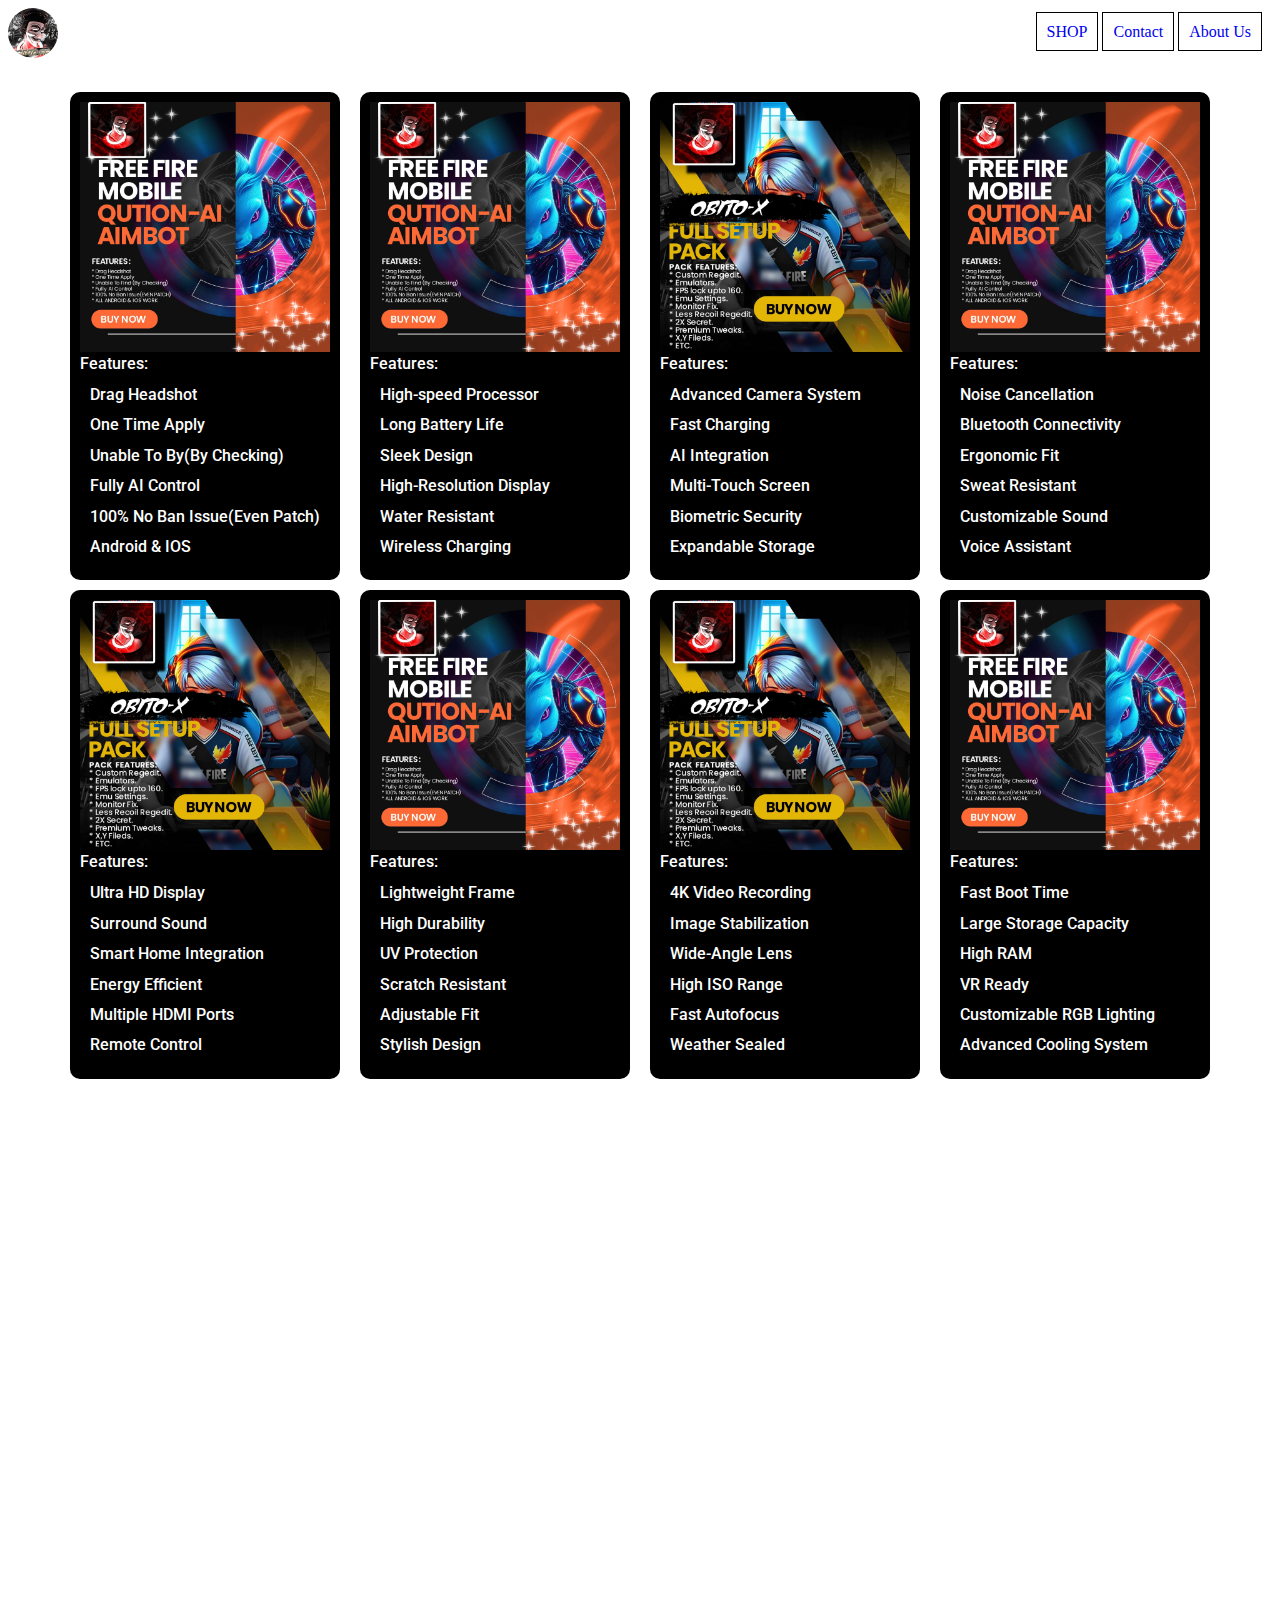
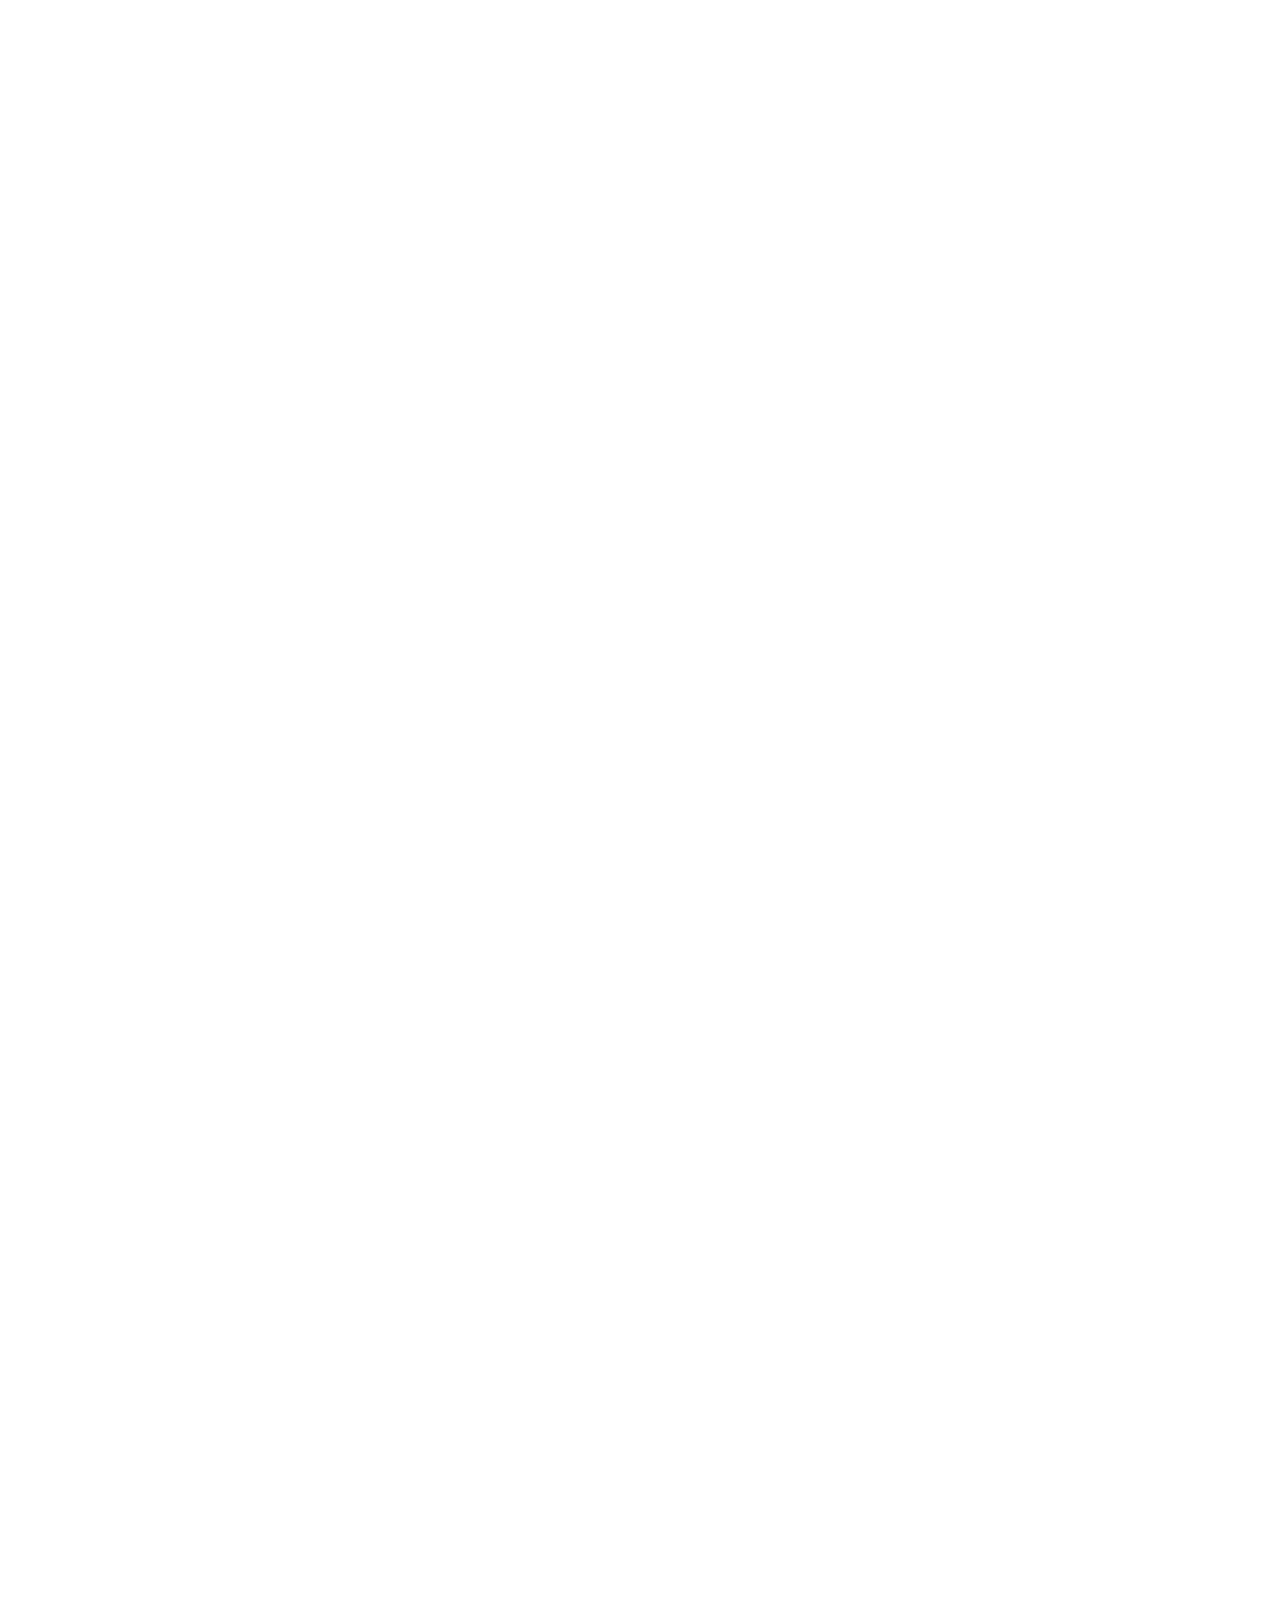
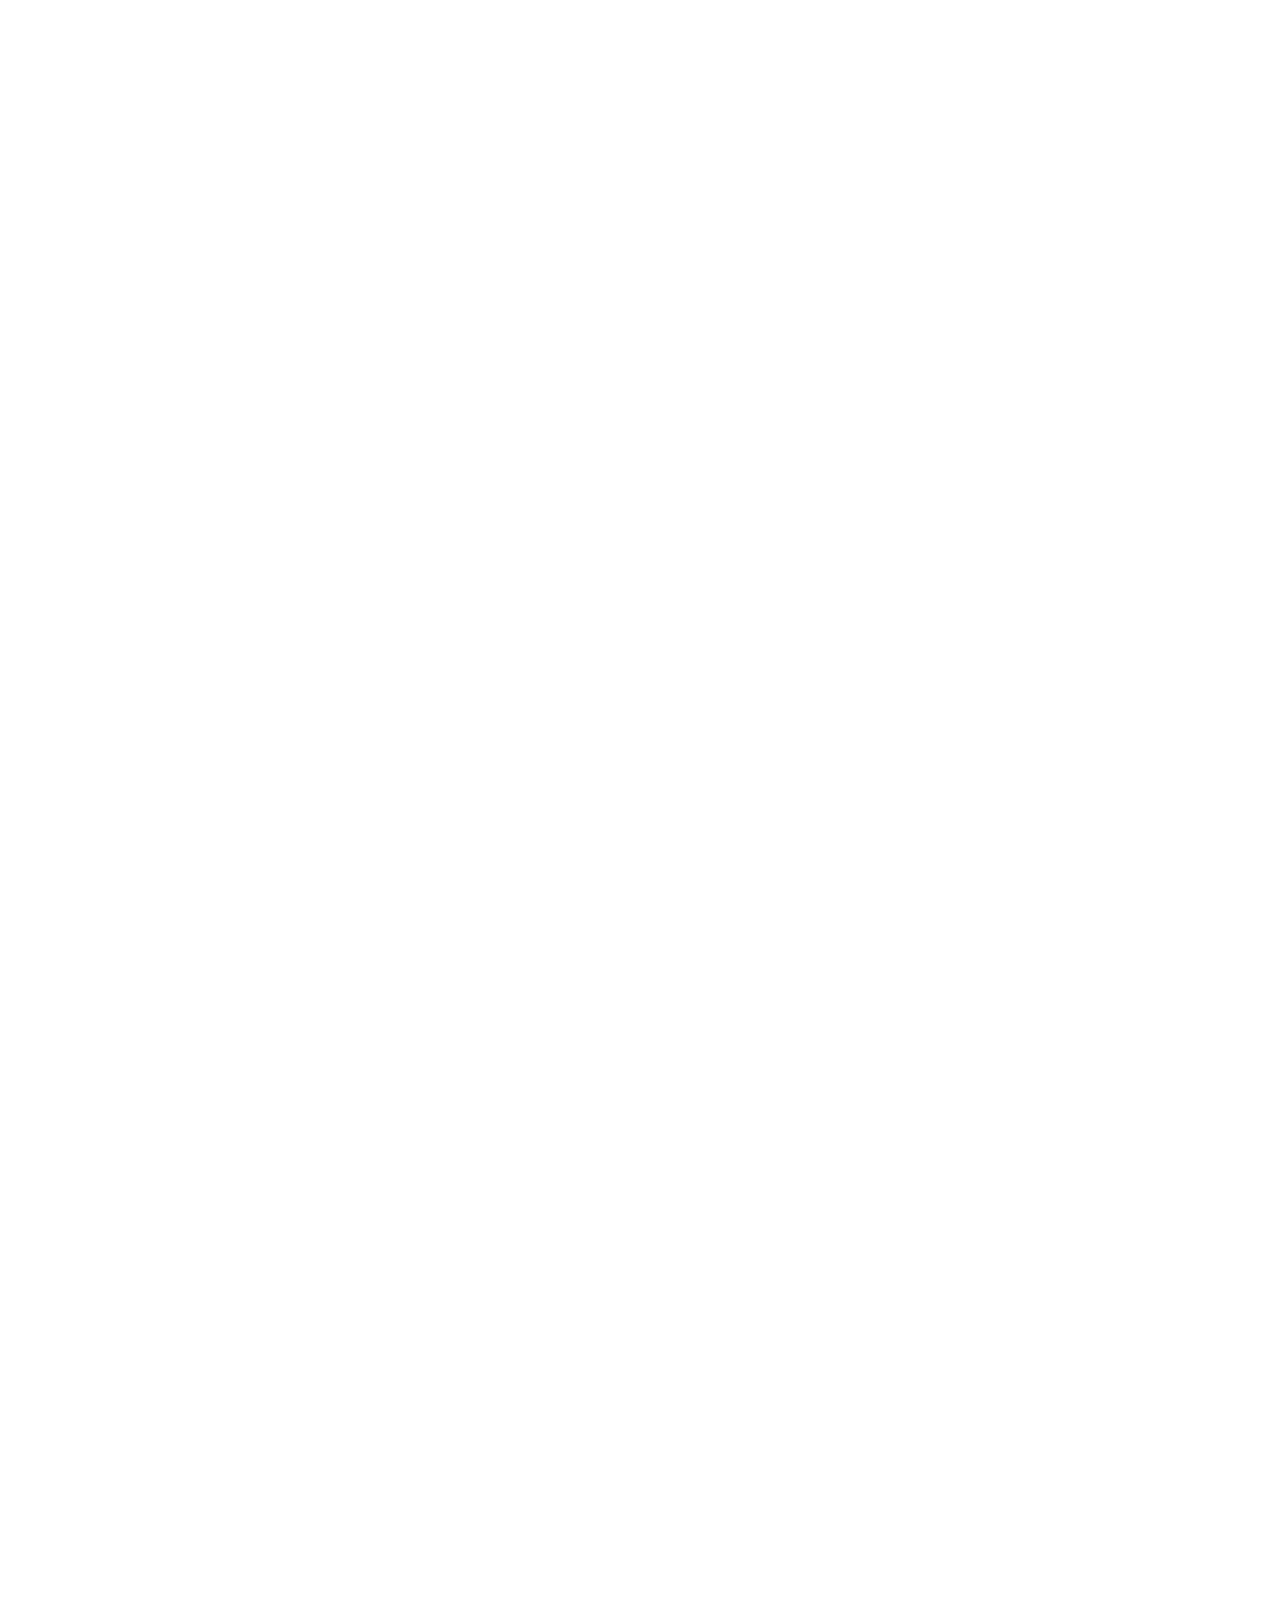
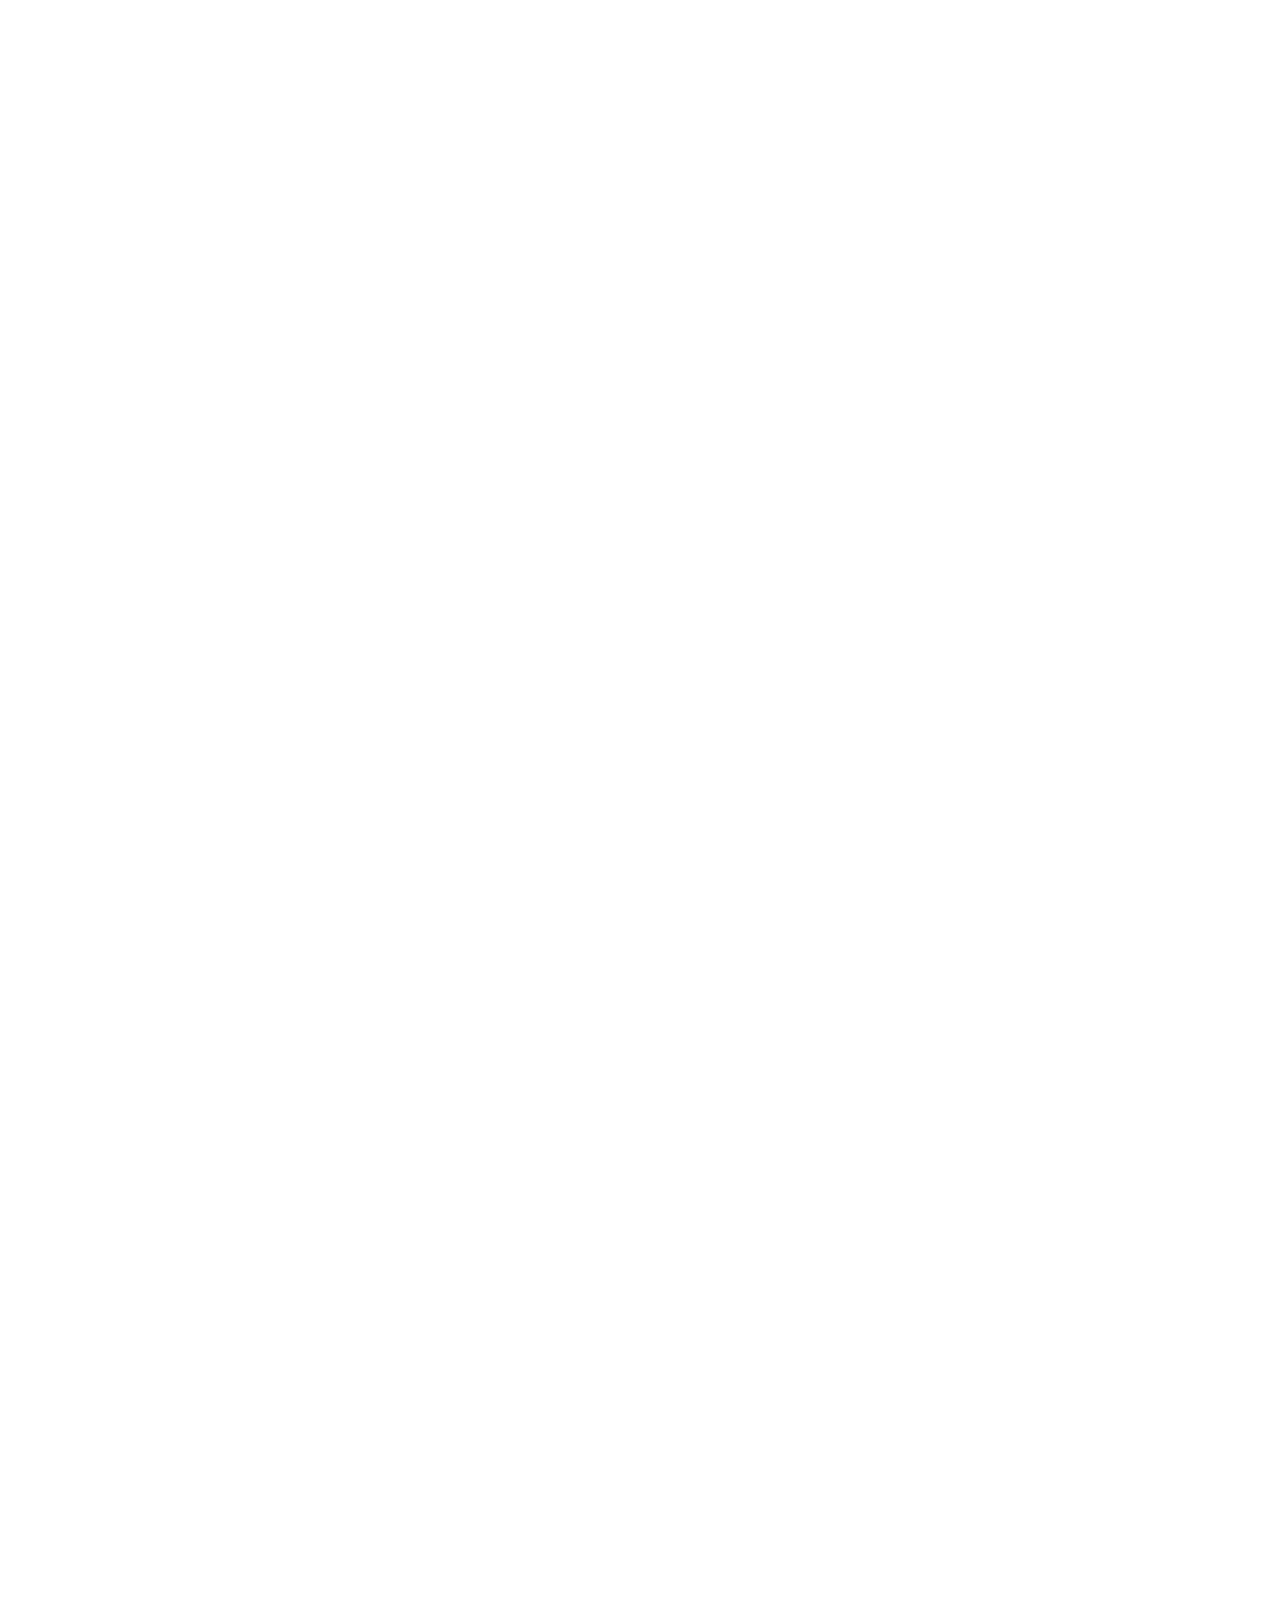
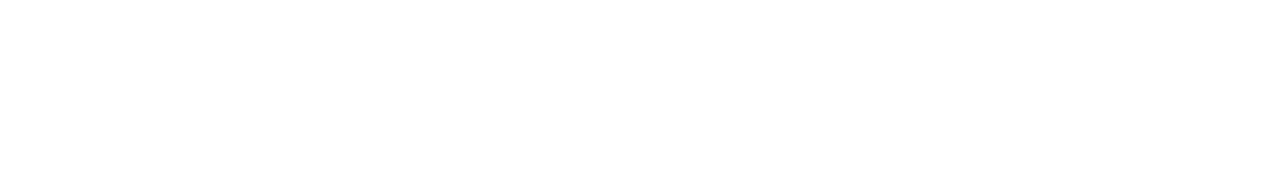
==== index.html @ 32aa5dac "Add files via upload" ====
<!DOCTYPE html>
<html>
<head>
	<meta charset="utf-8">
	<meta name="viewport" content="width=device-width, initial-scale=1.0">
	<title></title>
	<link rel="stylesheet" type="text/css" href="style.css">
	<script defer type="text/javascript" src="java.js"></script>
</head>
<body>

<div id="container">
		<div class="img">
		 <img src="image/OBITO FF 2.jpeg" />
		 <div class="menu">
		 	<a href="#">SHOP</a>
		 	<a href="#">Contact</a>
		 	<a href="#">About Us</a> 
		 </div>
		 </div>

</div>

<div class="container">
<div class="pro_container"> 



<div class="product hidden">
	<div class="image">
		<img src="image/p1.jpeg">
	</div>
		<li class="features">Features:
			<p>Drag Headshot</p>
			<p>One Time Apply</p>
			<p>Unable To By(By Checking)</p>
			<p>Fully AI Control</p>
			<p>100% No Ban Issue(Even Patch)</p>
			<p>Android & IOS</p>
		</li>
</div>



</div>

</div>
</body>
</html>
---- style.css ----
@import url('https://fonts.googleapis.com/css2?family=Oswald:wght@200..700&family=Roboto:ital,wght@0,100;0,300;0,400;0,500;0,700;0,900;1,100;1,300;1,400;1,500;1,700;1,900&display=swap');

.img img{
  width: 50px;
  height: 50px;
  object-fit: cover;
  border-radius:100% 
}

.menu a{
	text-decoration: none;
	border:1px solid black;
	padding: 10px
}
.menu{
	position: relative;
  
  float: right;
  top: 15px;
  right: 10px
}
.pro_container{
	
	display: flex;
	flex-wrap:wrap;
	justify-content: center;
	padding: 10px;
	column-gap: 20px 
}


.image img{
	width:250px;
	height: 250px;
	object-fit: cover;
} 
.hidden{
	opacity: 0;
	transition: 1s;
}
.show{
	opacity: 1;
}
.container{

list-style: none;
		padding: 10px;
}

.product{
	background-color: black;
	padding: 10px;
	border-radius:10px;
	margin-top: 10px;
}
.features{
	color: #fff;
  font-family: "Roboto", sans-serif;
  font-weight: 500;
  font-style: normal;
  line-height: 1;
}
.features p{
	margin-left: 10px;
  line-height: .9;

}
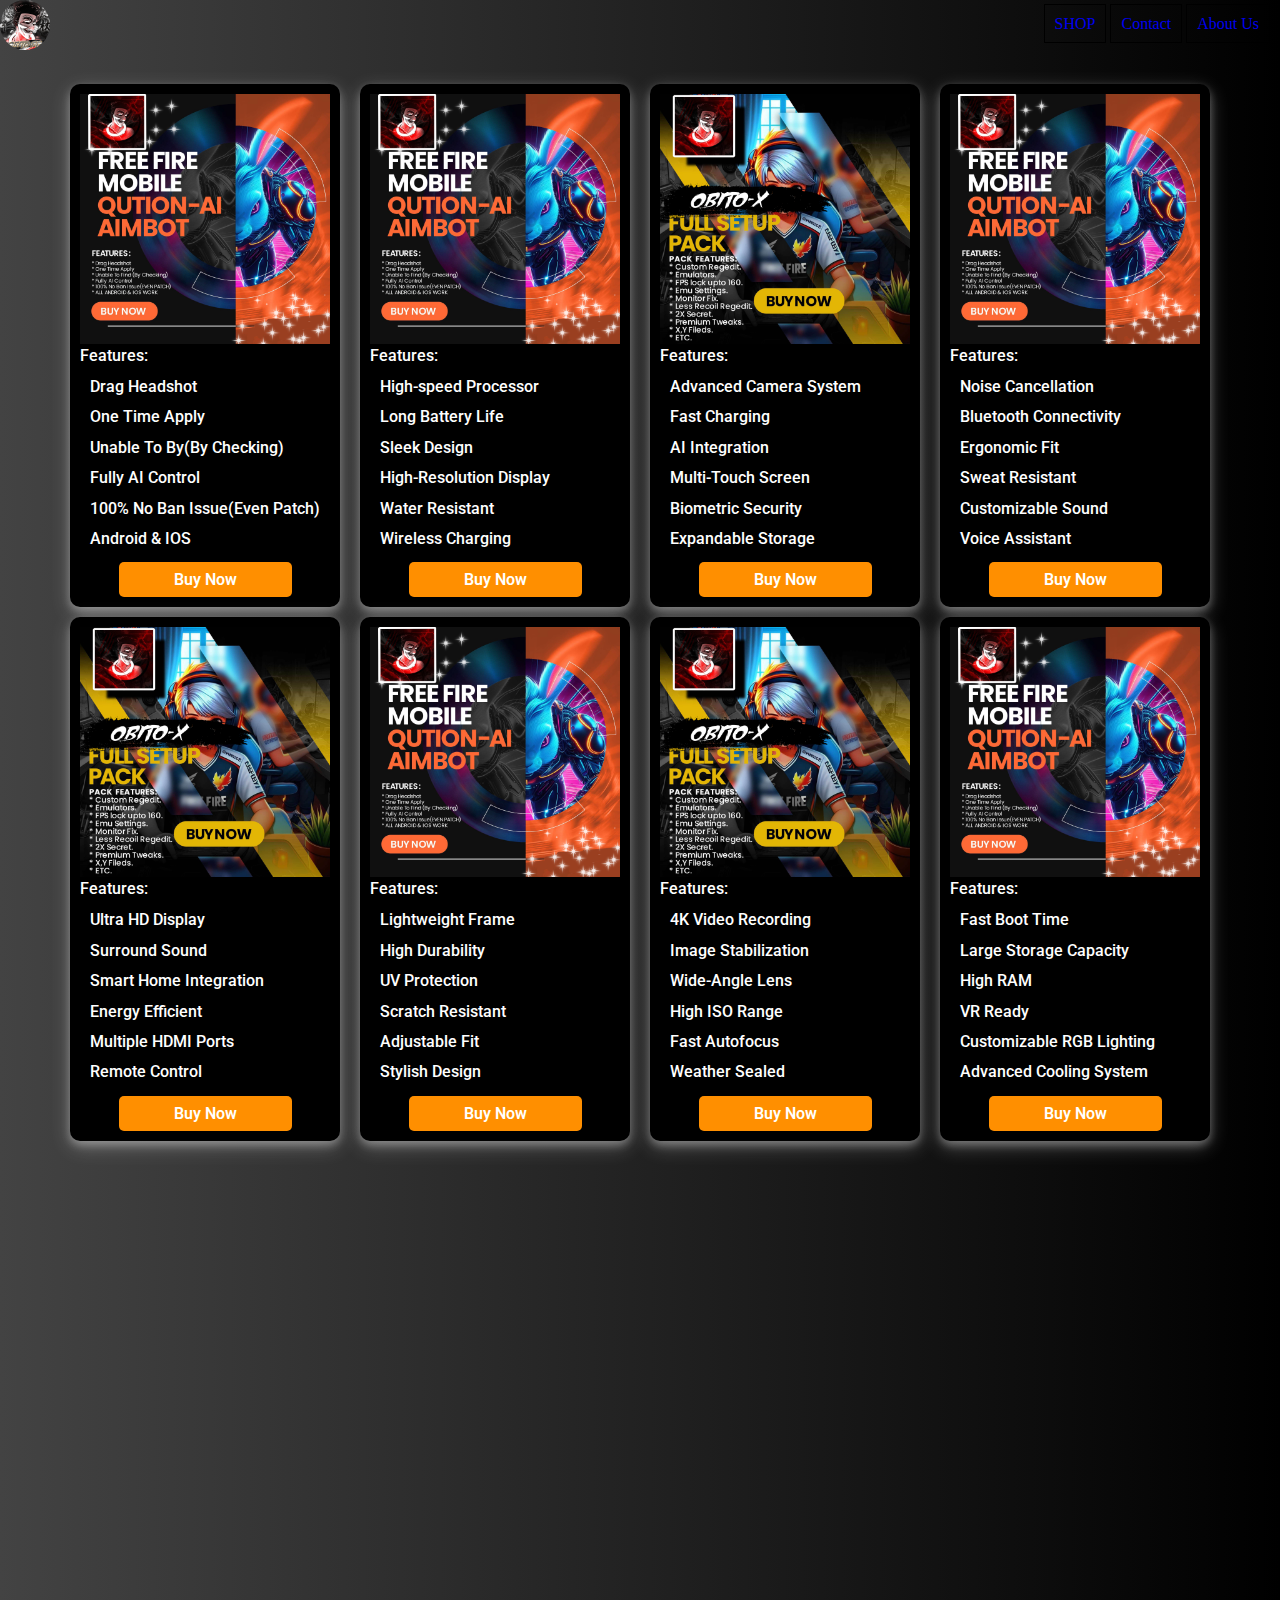
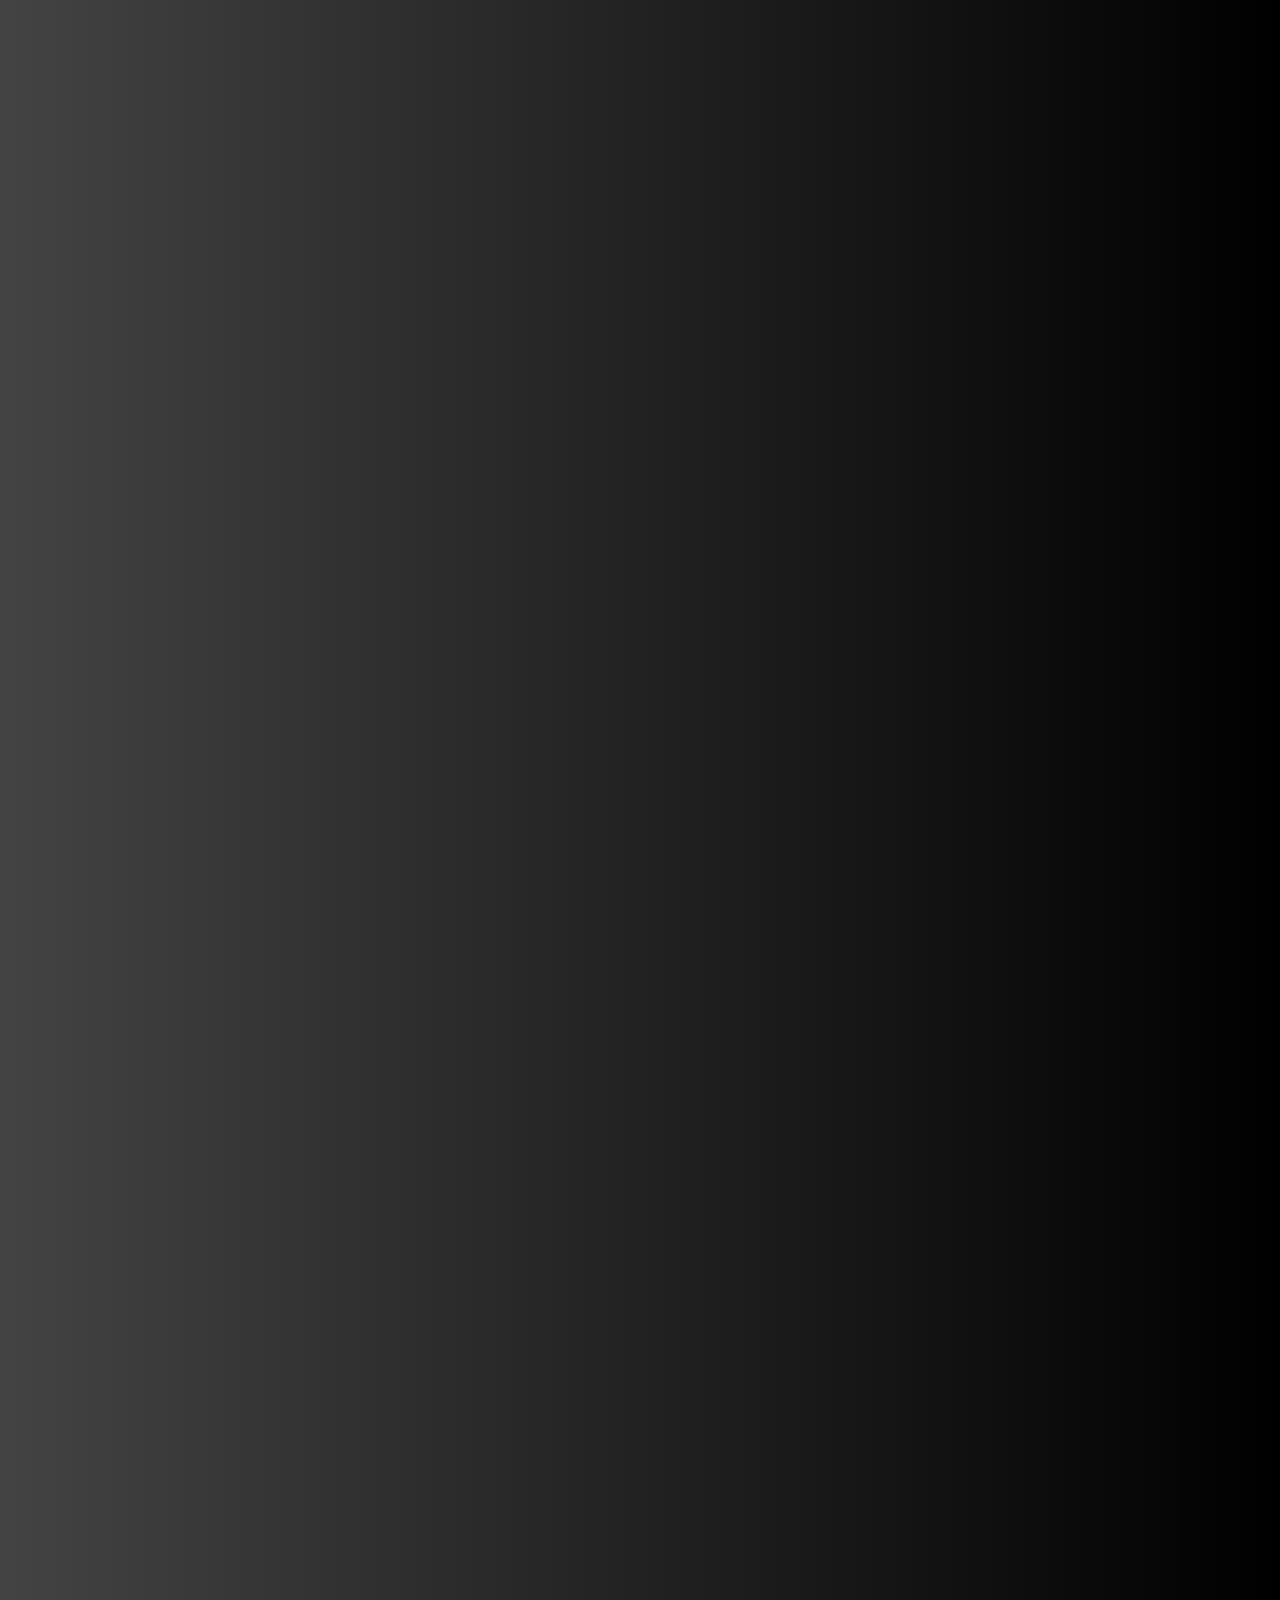
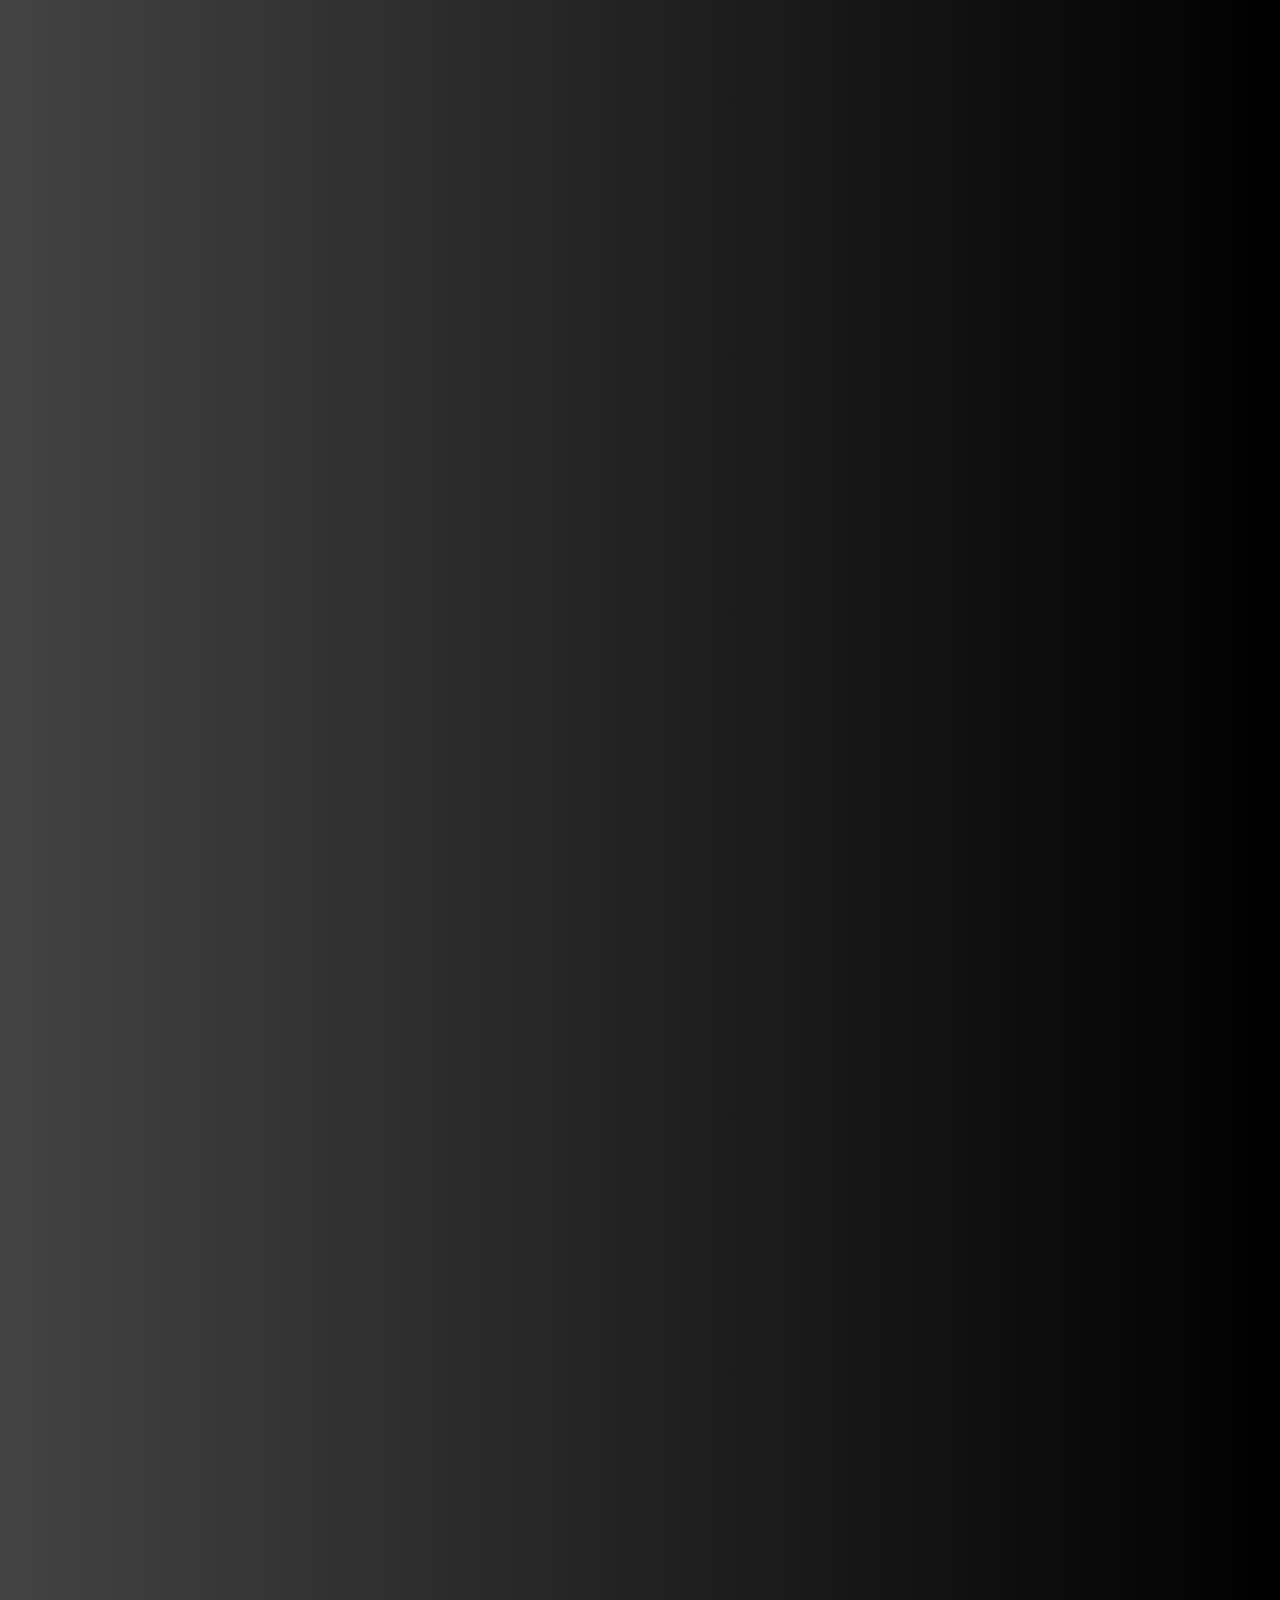
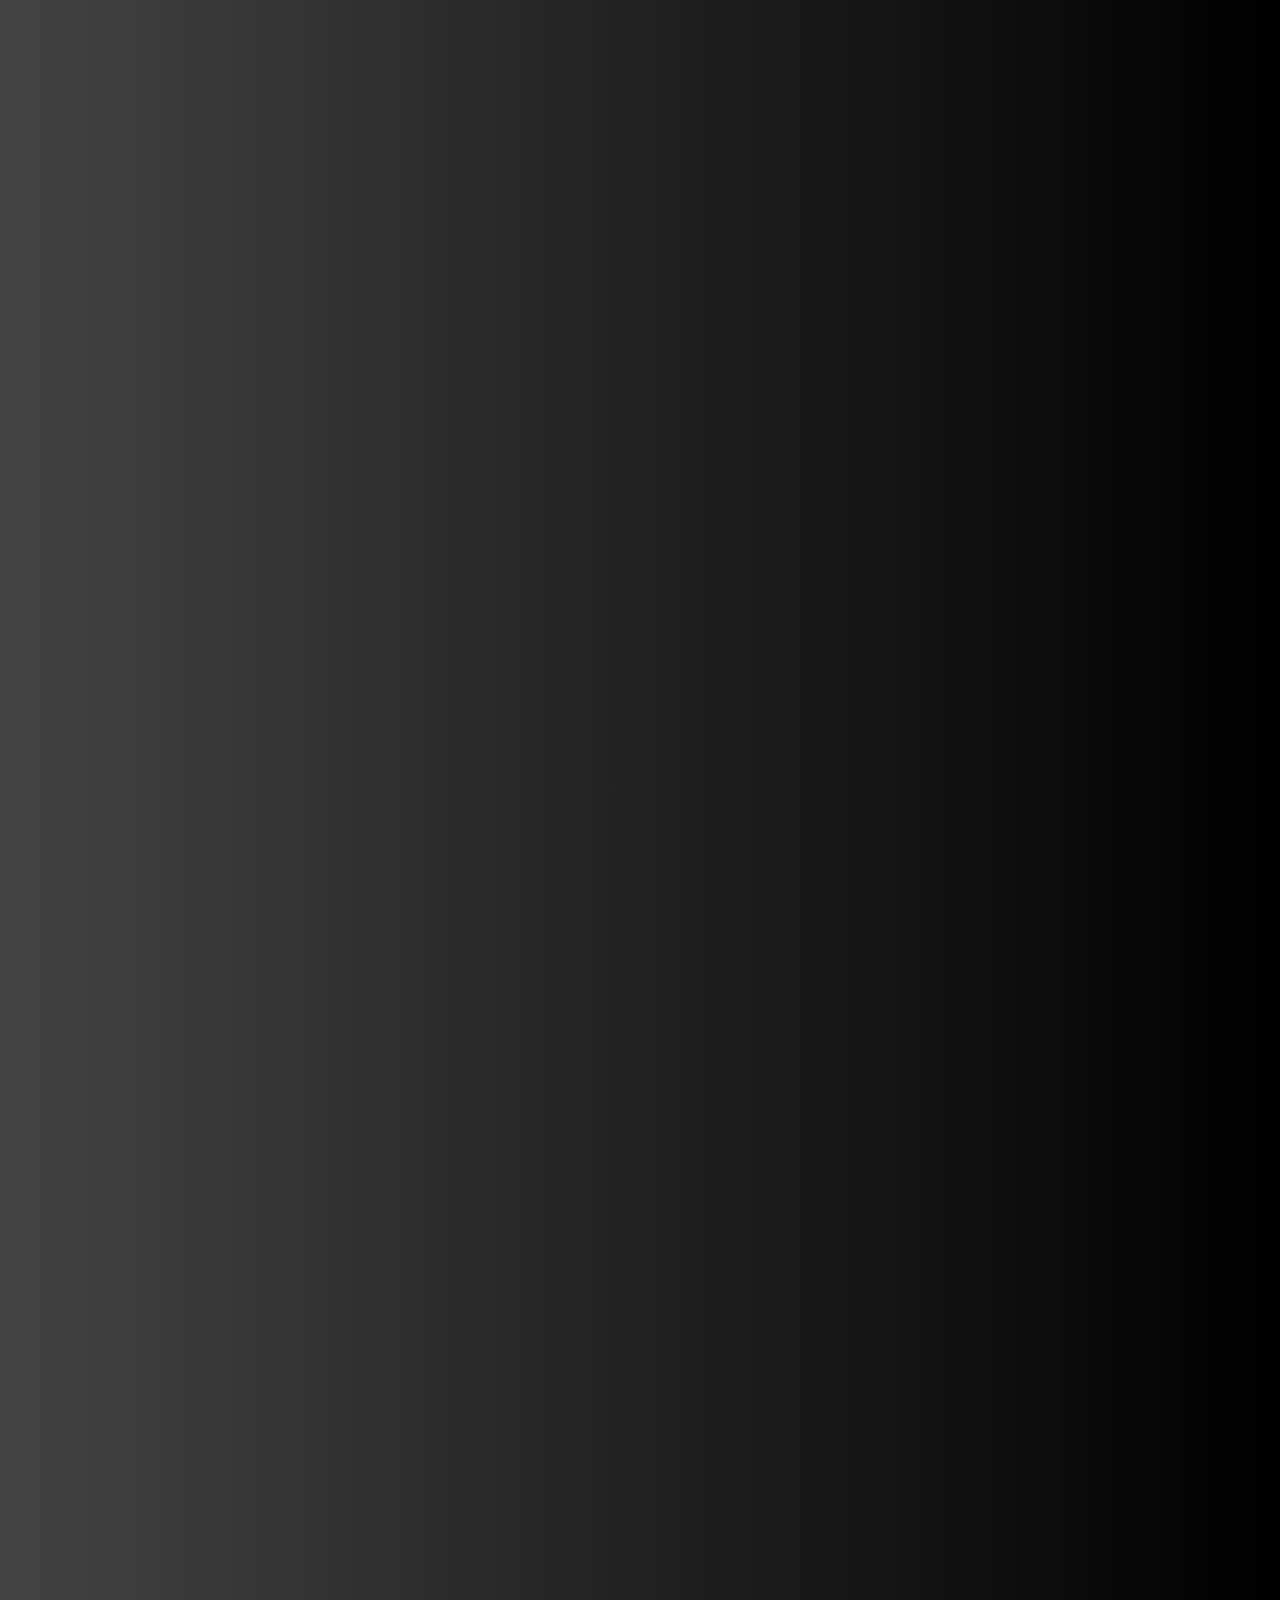
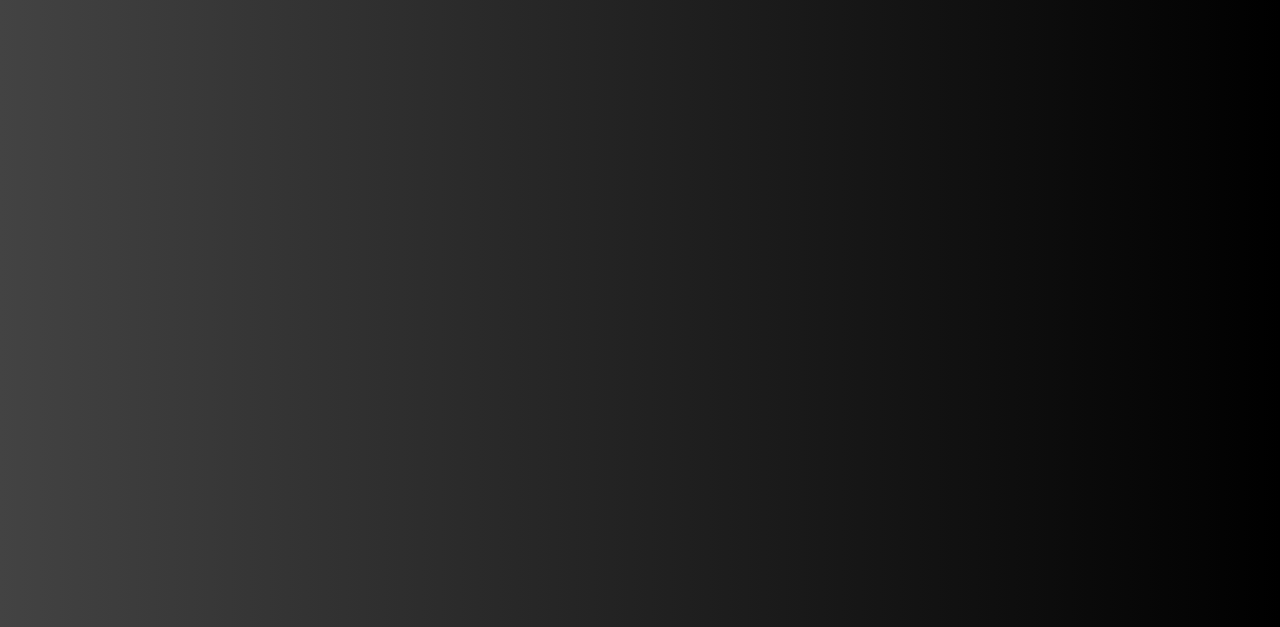
==== commit 38175b3e: "Add files via upload" ====
--- a/index.html
+++ b/index.html
@@ -8,7 +8,7 @@
 	<script defer type="text/javascript" src="java.js"></script>
 </head>
 <body>
-
+<div class="body"></div>
 <div id="container">
 		<div class="img">
 		 <img src="image/OBITO FF 2.jpeg" />
@@ -38,6 +38,9 @@
 			<p>100% No Ban Issue(Even Patch)</p>
 			<p>Android & IOS</p>
 		</li>
+		<div class="btn_cont">
+		<a class="btn" href="#">Buy Now</a>
+</div>
 </div>
 
 
--- a/style.css
+++ b/style.css
@@ -1,4 +1,9 @@
 @import url('https://fonts.googleapis.com/css2?family=Oswald:wght@200..700&family=Roboto:ital,wght@0,100;0,300;0,400;0,500;0,700;0,900;1,100;1,300;1,400;1,500;1,700;1,900&display=swap');
+
+body{
+	margin: 0px;
+background-image: linear-gradient(to right, #434343 0%, black 100%);
+}
 
 .img img{
   width: 50px;
@@ -20,7 +25,9 @@
   right: 10px
 }
 .pro_container{
-	
+
+
+	height: 50%;
 	display: flex;
 	flex-wrap:wrap;
 	justify-content: center;
@@ -48,6 +55,8 @@
 }
 
 .product{
+box-shadow: 0 4px 8px 0 rgba(255, 255, 255, 0.3), 0 6px 20px 0 rgba(255, 255, 255, 0.25);
+
 	background-color: black;
 	padding: 10px;
 	border-radius:10px;
@@ -65,3 +74,23 @@
   line-height: .9;
 
 }
+.btn_cont{
+	text-align: center;
+
+padding:8px
+}
+.btn{
+	text-decoration: none;
+	  font-family: "Roboto", sans-serif;
+  font-weight: 500;
+  font-style: normal;
+	border:none;
+	color: #fff;
+	font-weight: 600;
+background-color: #ff8f00;
+font-style: 25px;
+padding: 8px 55px;
+border-radius: 5px;
+
+	margin: auto;
+}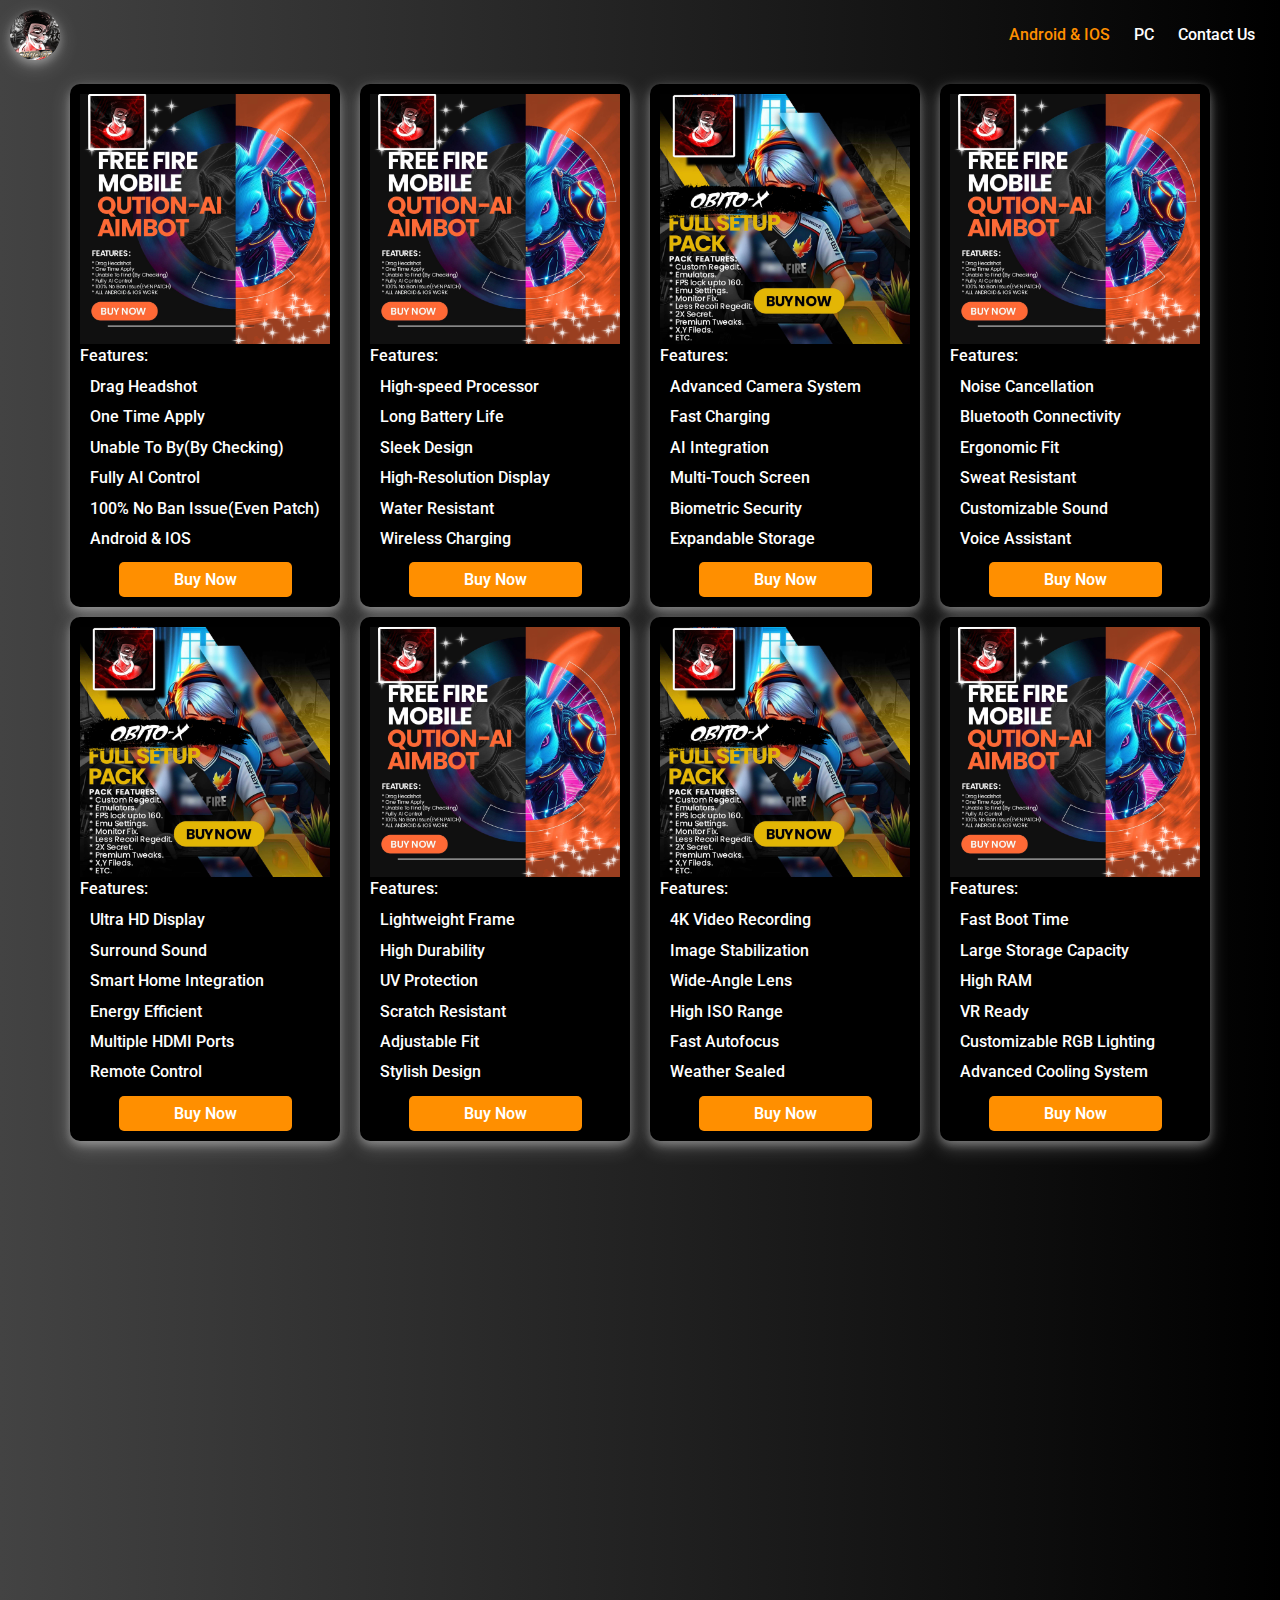
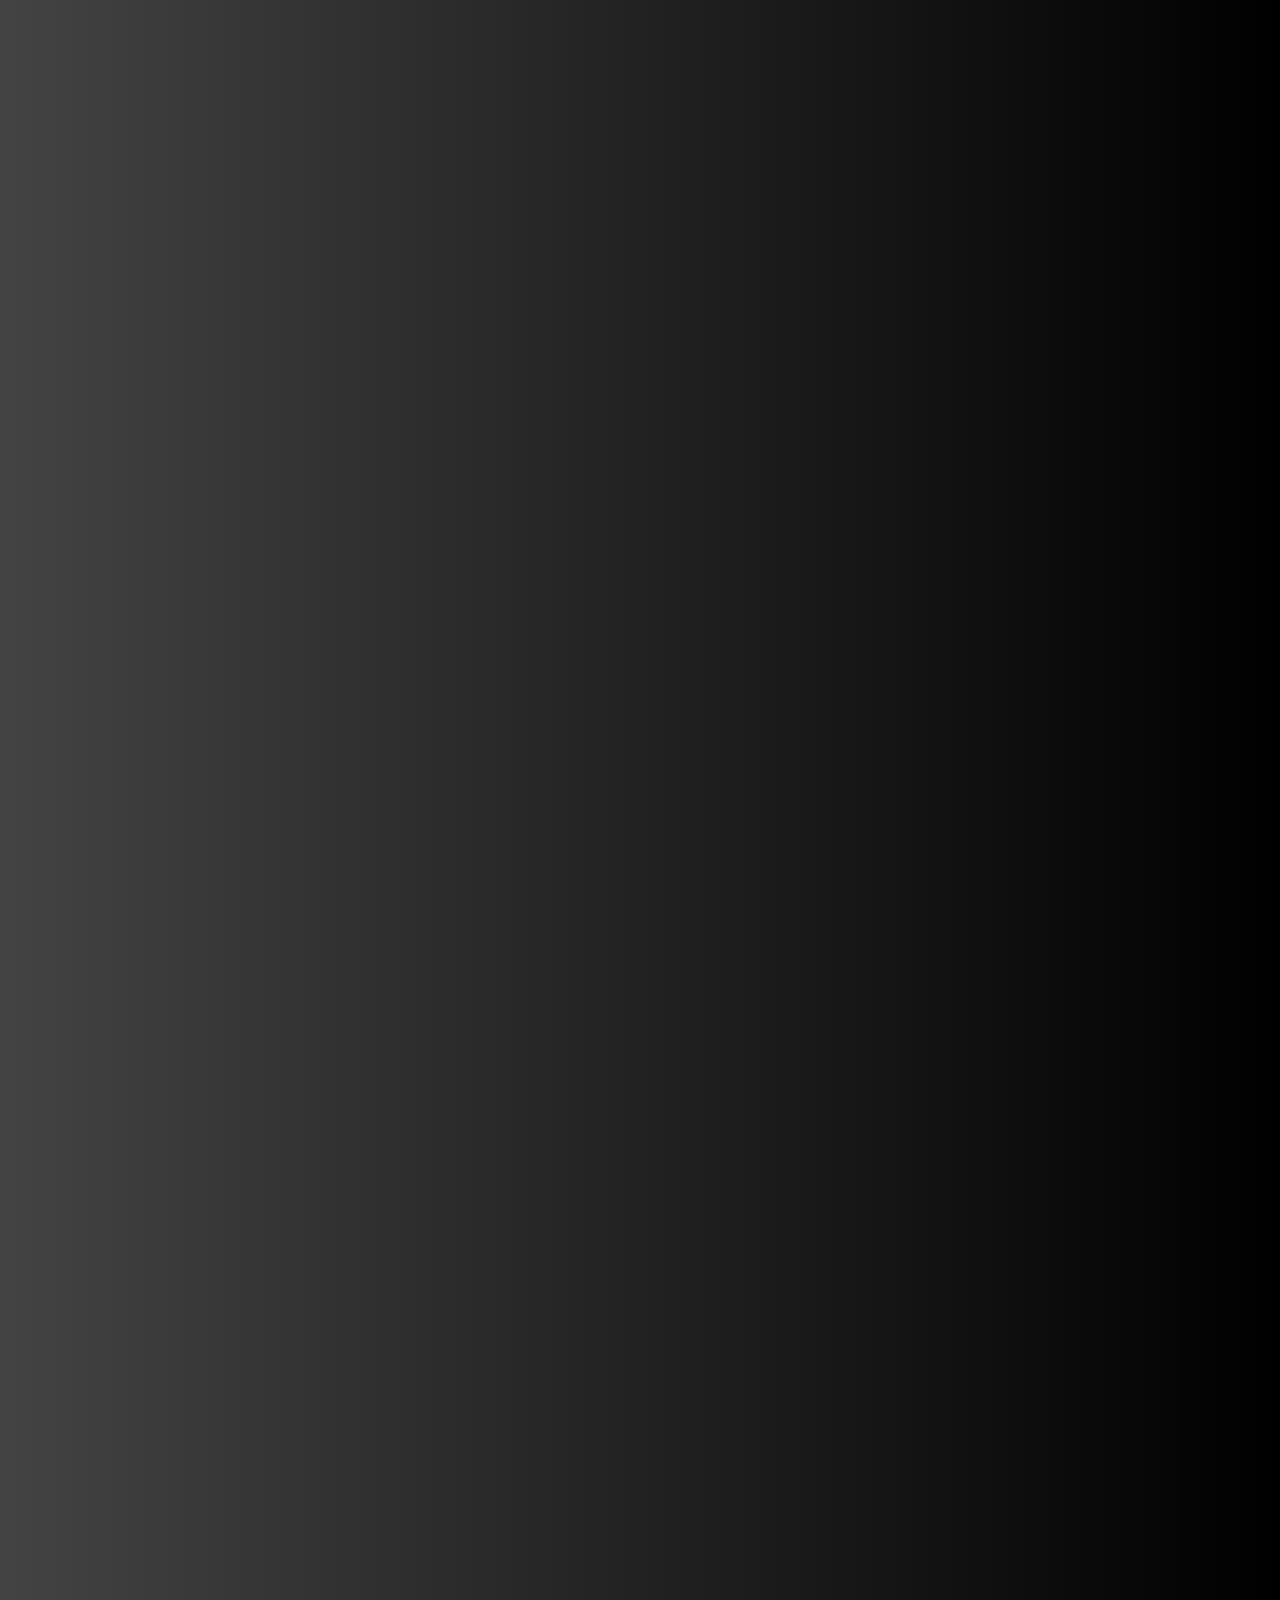
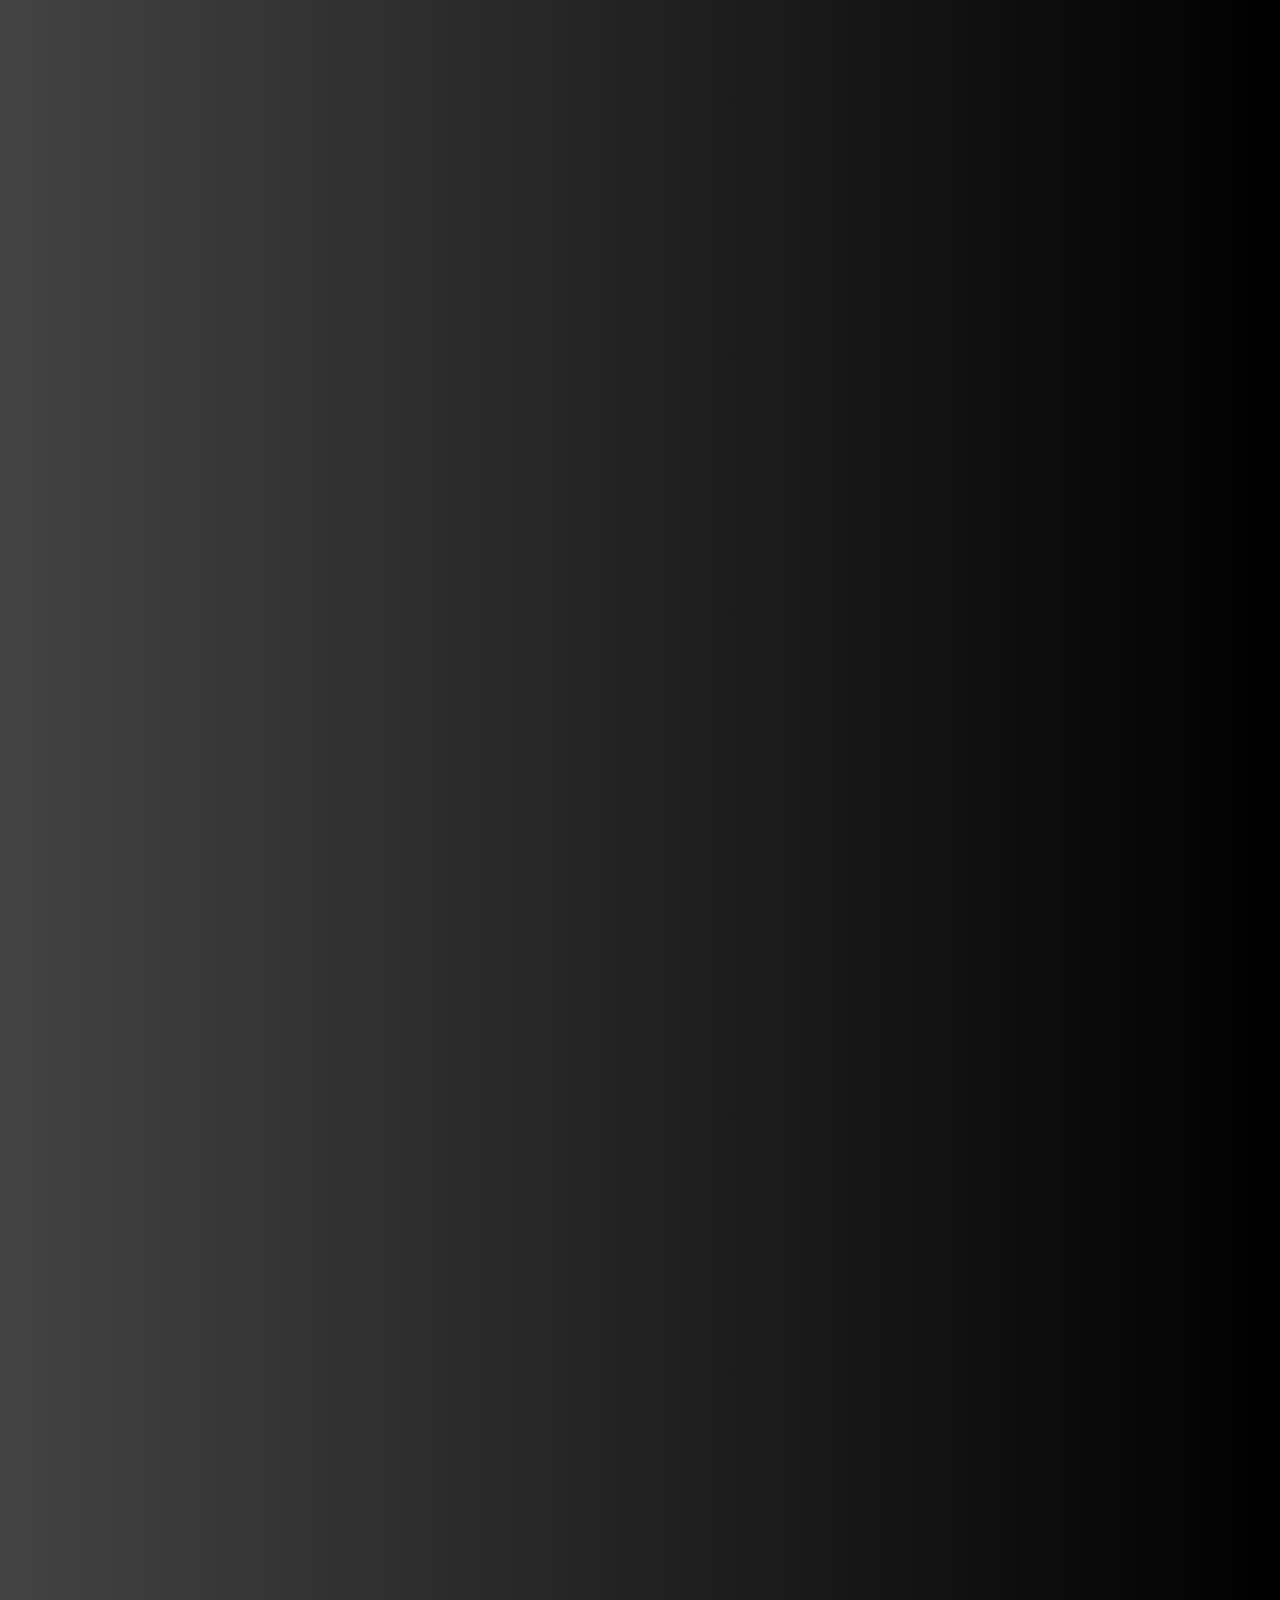
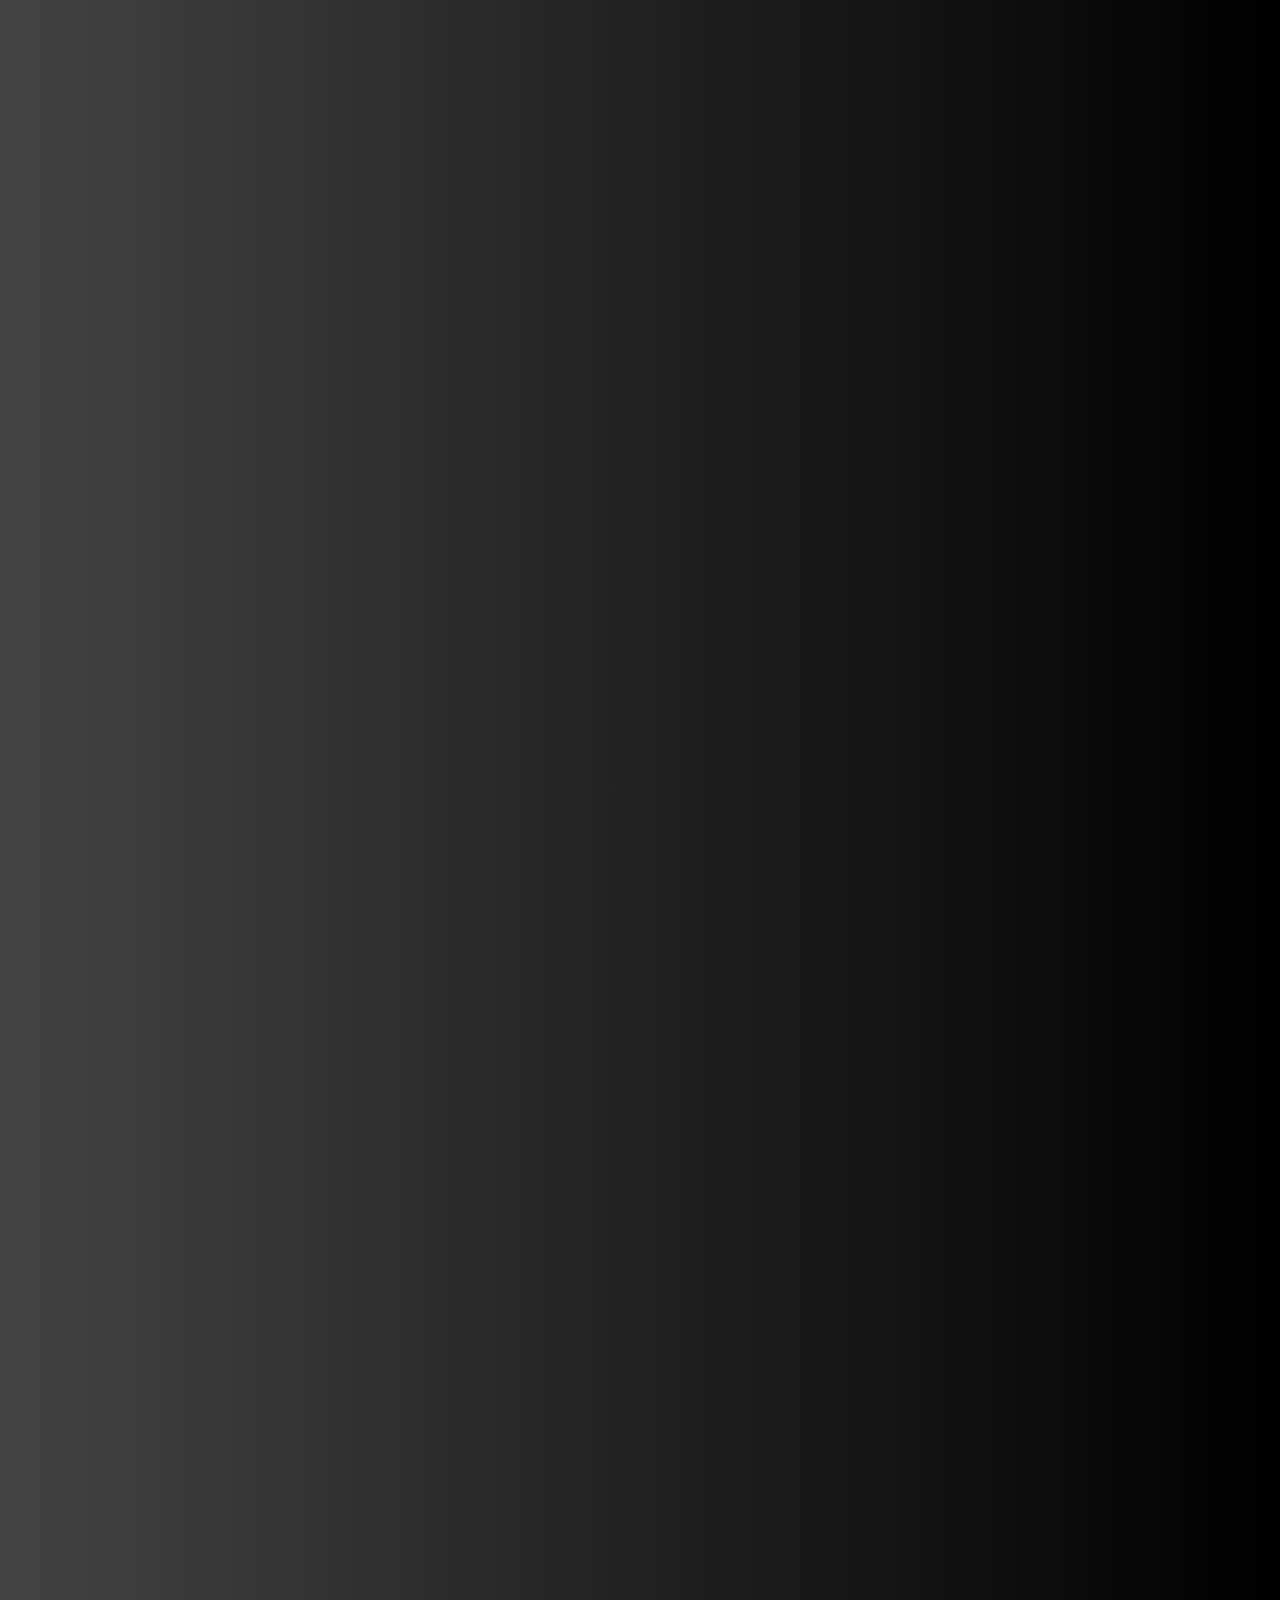
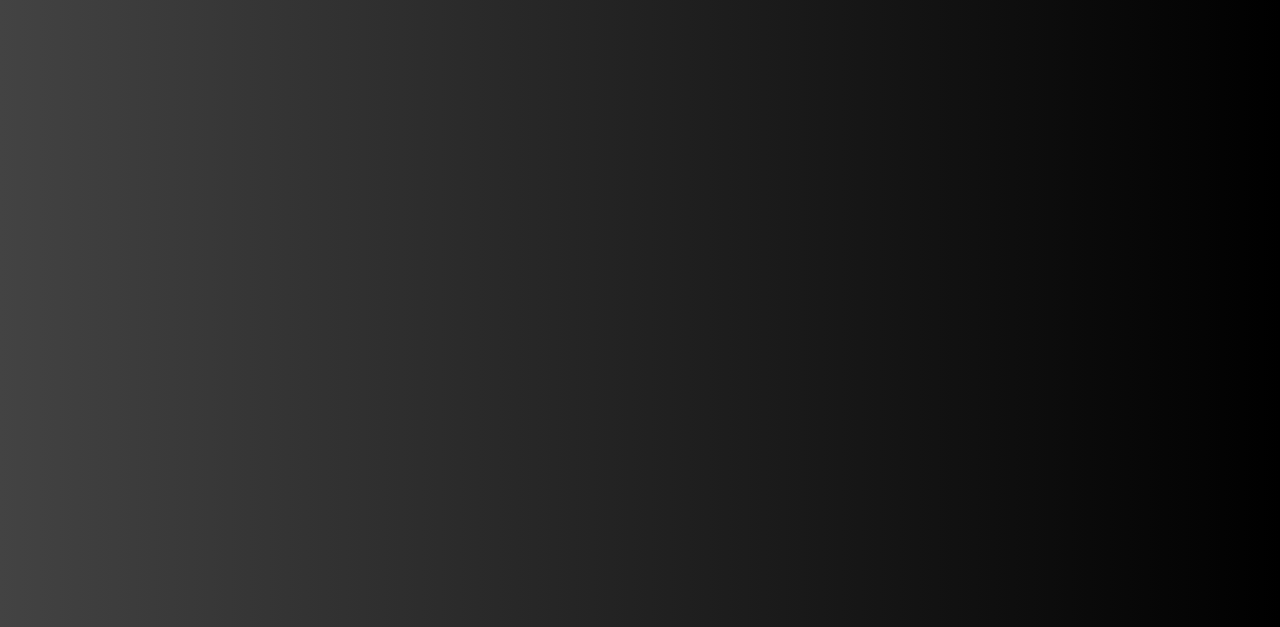
==== commit cb9a322a: "Update index.html" ====
--- a/index.html
+++ b/index.html
@@ -13,9 +13,10 @@
 		<div class="img">
 		 <img src="image/OBITO FF 2.jpeg" />
 		 <div class="menu">
-		 	<a href="#">SHOP</a>
-		 	<a href="#">Contact</a>
-		 	<a href="#">About Us</a> 
+		 	<a class="active" href="#">Android & IOS</a>
+		 	<a href="pc/index.html">PC</a>
+		 	<a href="#">Contact Us</a>
+		 	
 		 </div>
 		 </div>
 
@@ -39,7 +40,7 @@
 			<p>Android & IOS</p>
 		</li>
 		<div class="btn_cont">
-		<a class="btn" href="#">Buy Now</a>
+		<a class="btn" href="whatsapp://send?text=Check%20out%20this%20image!&media=%20https%3A%2F%2Fvignesh1521.github.io%2Fproduct%2Fimage%2Fp1.jpeg">Buy Now</a>
 </div>
 </div>
 
@@ -49,4 +50,4 @@
 
 </div>
 </body>
-</html>+</html>
--- a/style.css
+++ b/style.css
@@ -6,23 +6,32 @@
 }
 
 .img img{
+	position: relative;
+	top: 10px;
+	left: 10px;
   width: 50px;
   height: 50px;
   object-fit: cover;
-  border-radius:100% 
-}
+  border-radius:100%;
+box-shadow: 0 4px 8px 0 rgba(255, 255, 255, 0.3), 0 6px 20px 0 rgba(255, 255, 255, 0.25);
 
-.menu a{
-	text-decoration: none;
-	border:1px solid black;
-	padding: 10px
 }
 .menu{
 	position: relative;
-  
   float: right;
-  top: 15px;
-  right: 10px
+  top: 25px;
+  right: 15px
+}
+.menu a{
+	color: #fff;
+  font-family: "Roboto", sans-serif;
+  font-weight: 500;
+  font-style: normal;
+	text-decoration: none;
+	padding: 10px
+}
+.menu .active{
+	color: #ff8f00;
 }
 .pro_container{
 
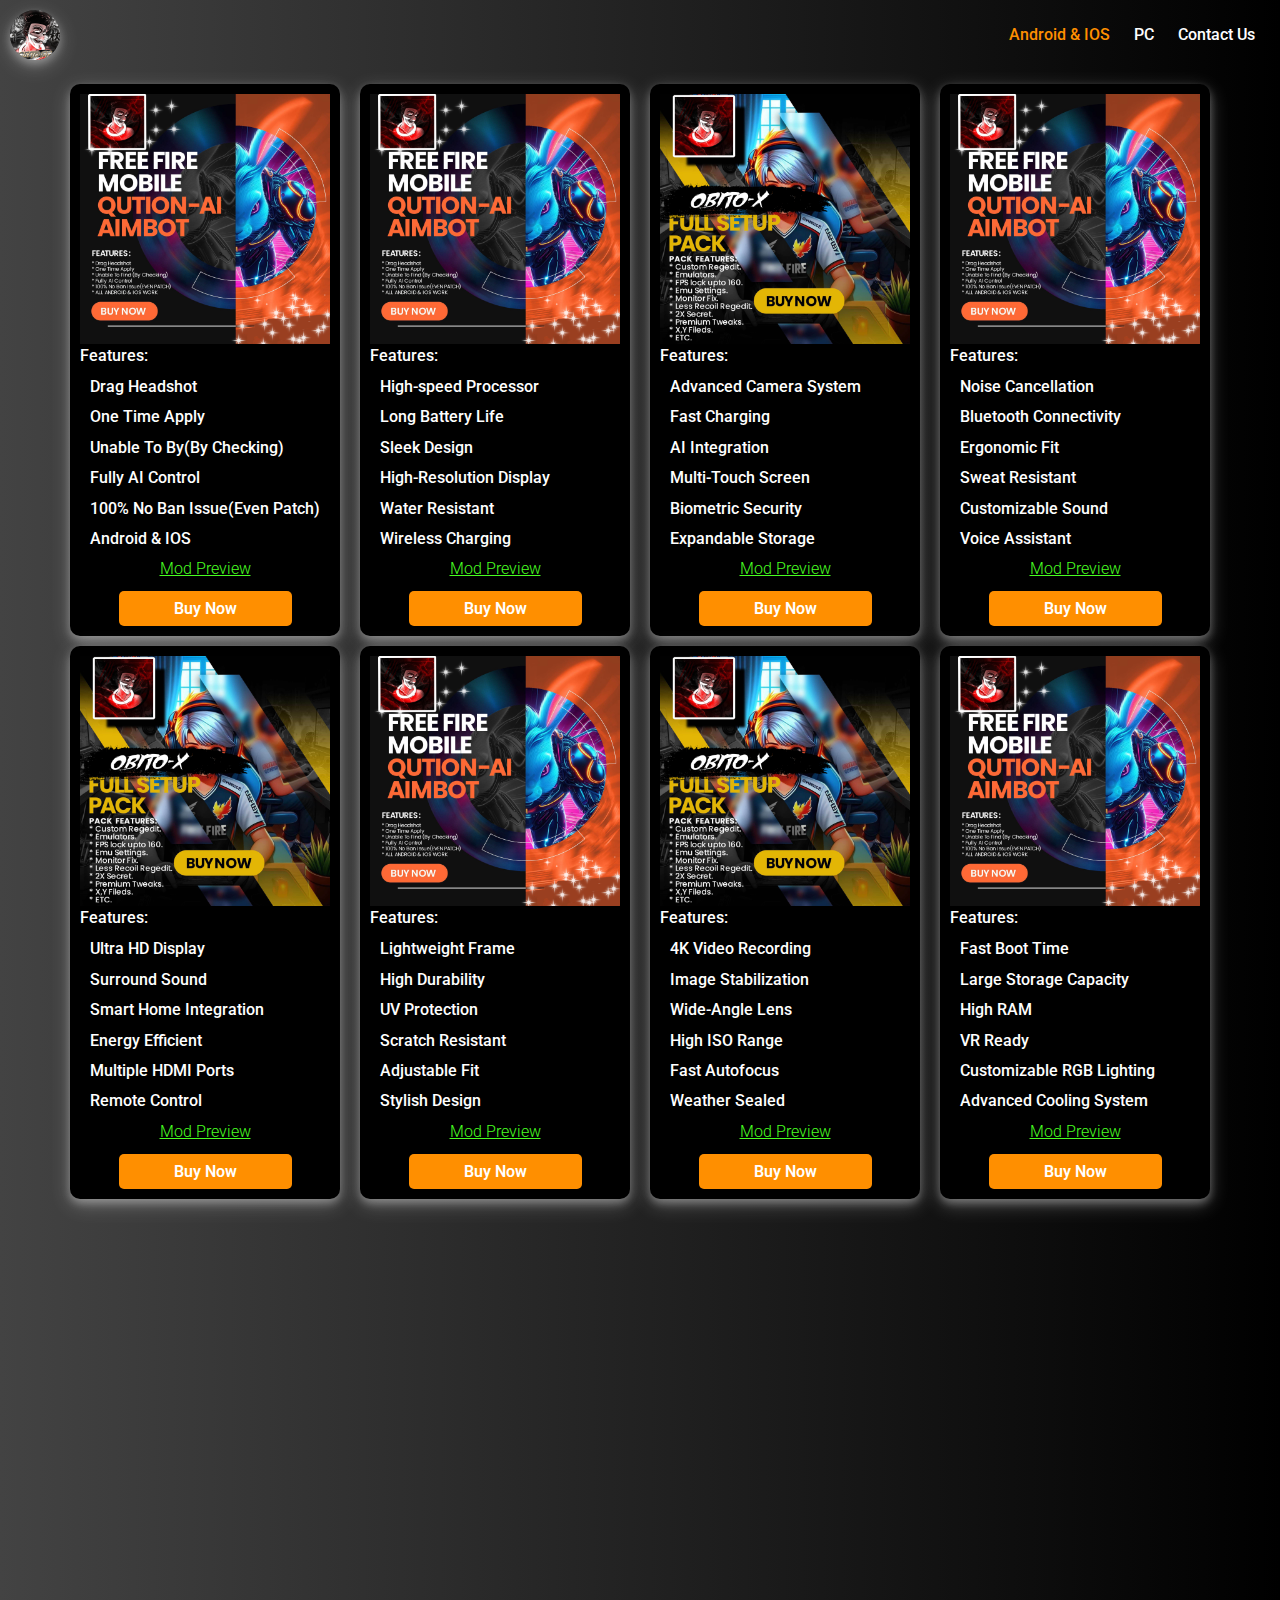
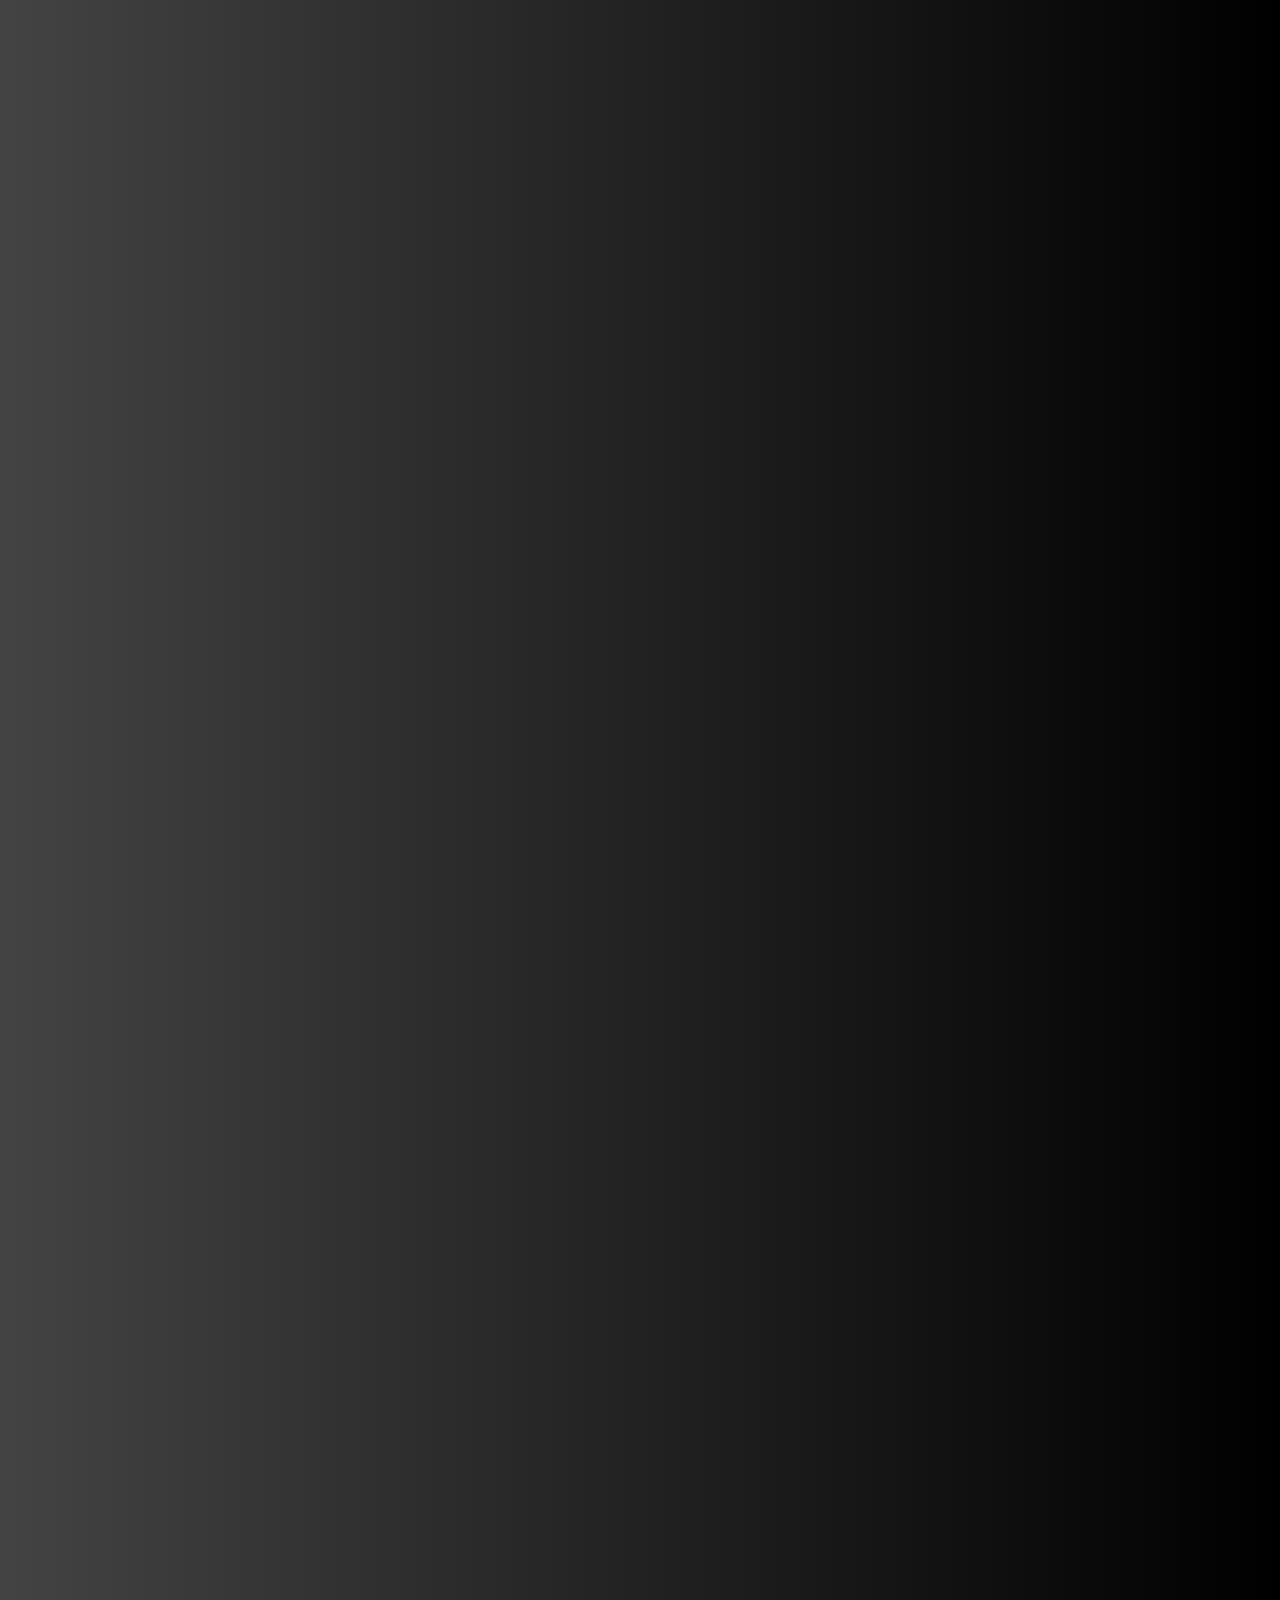
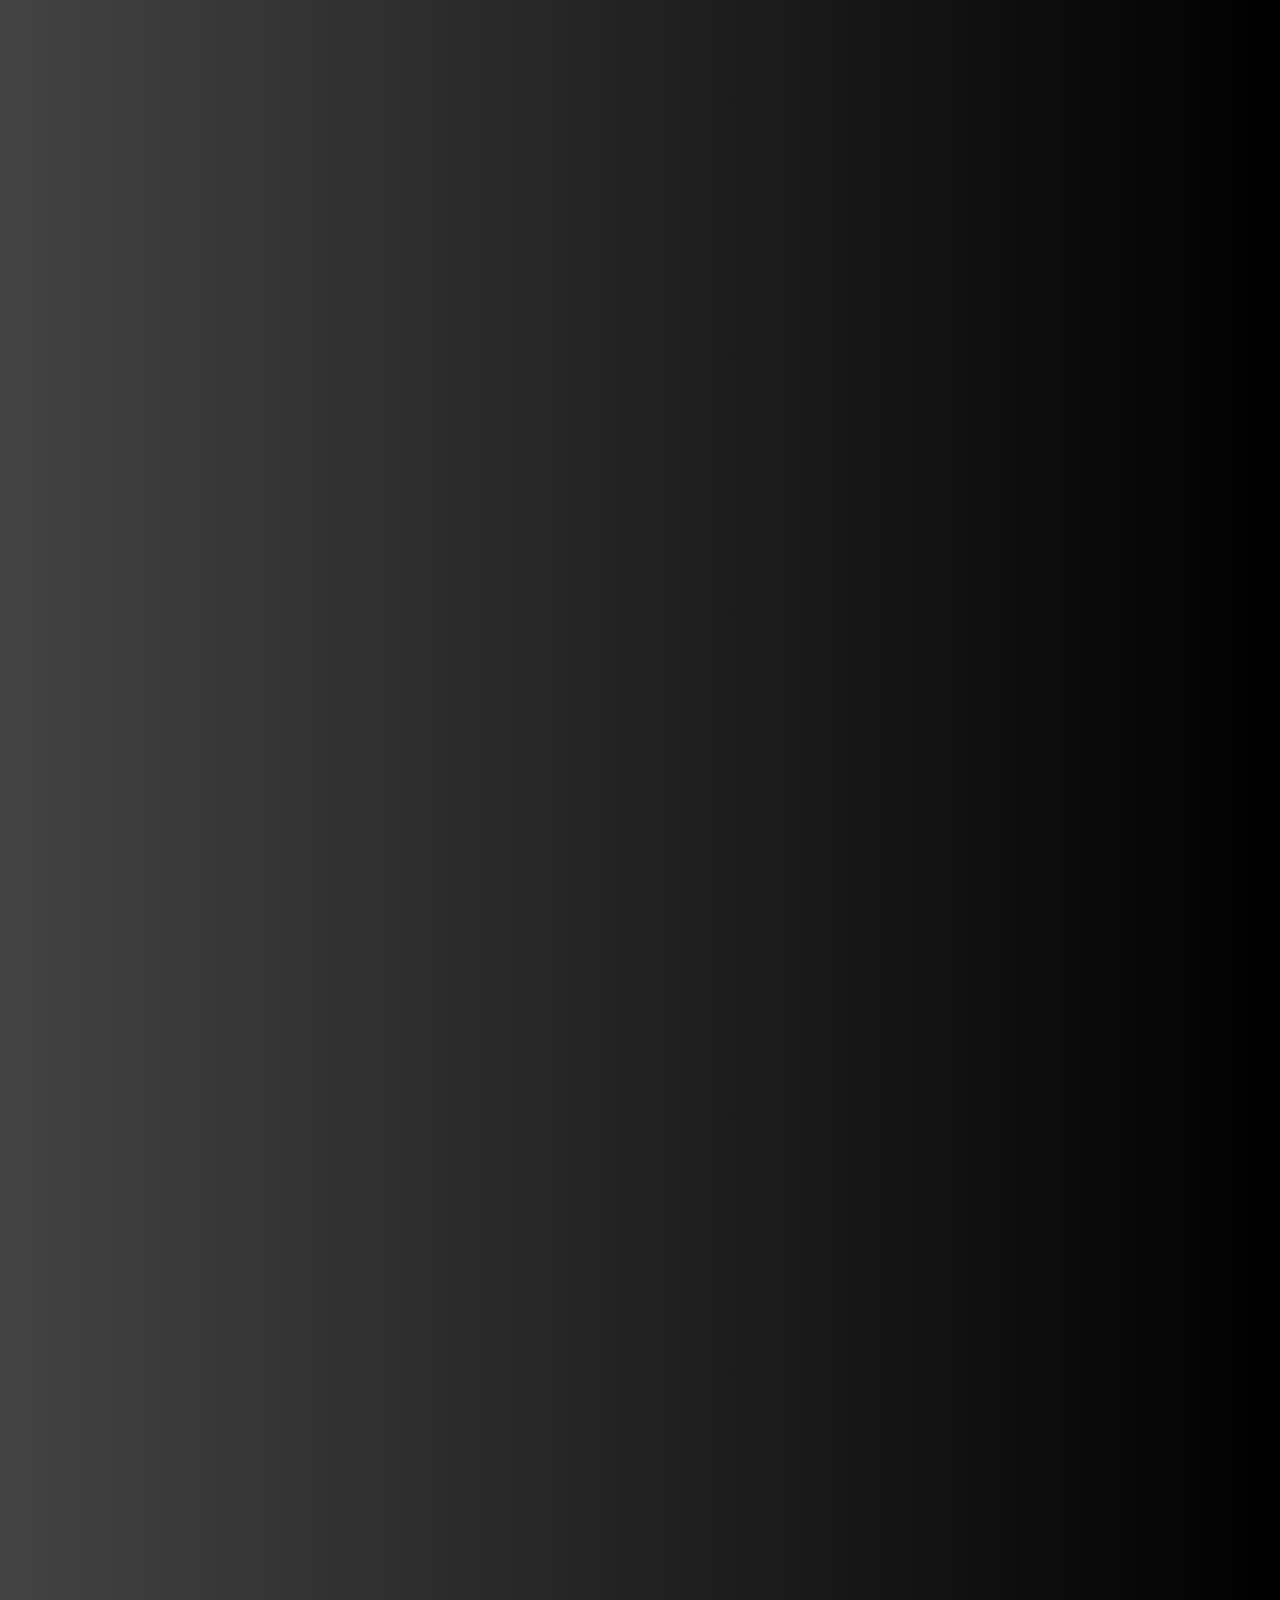
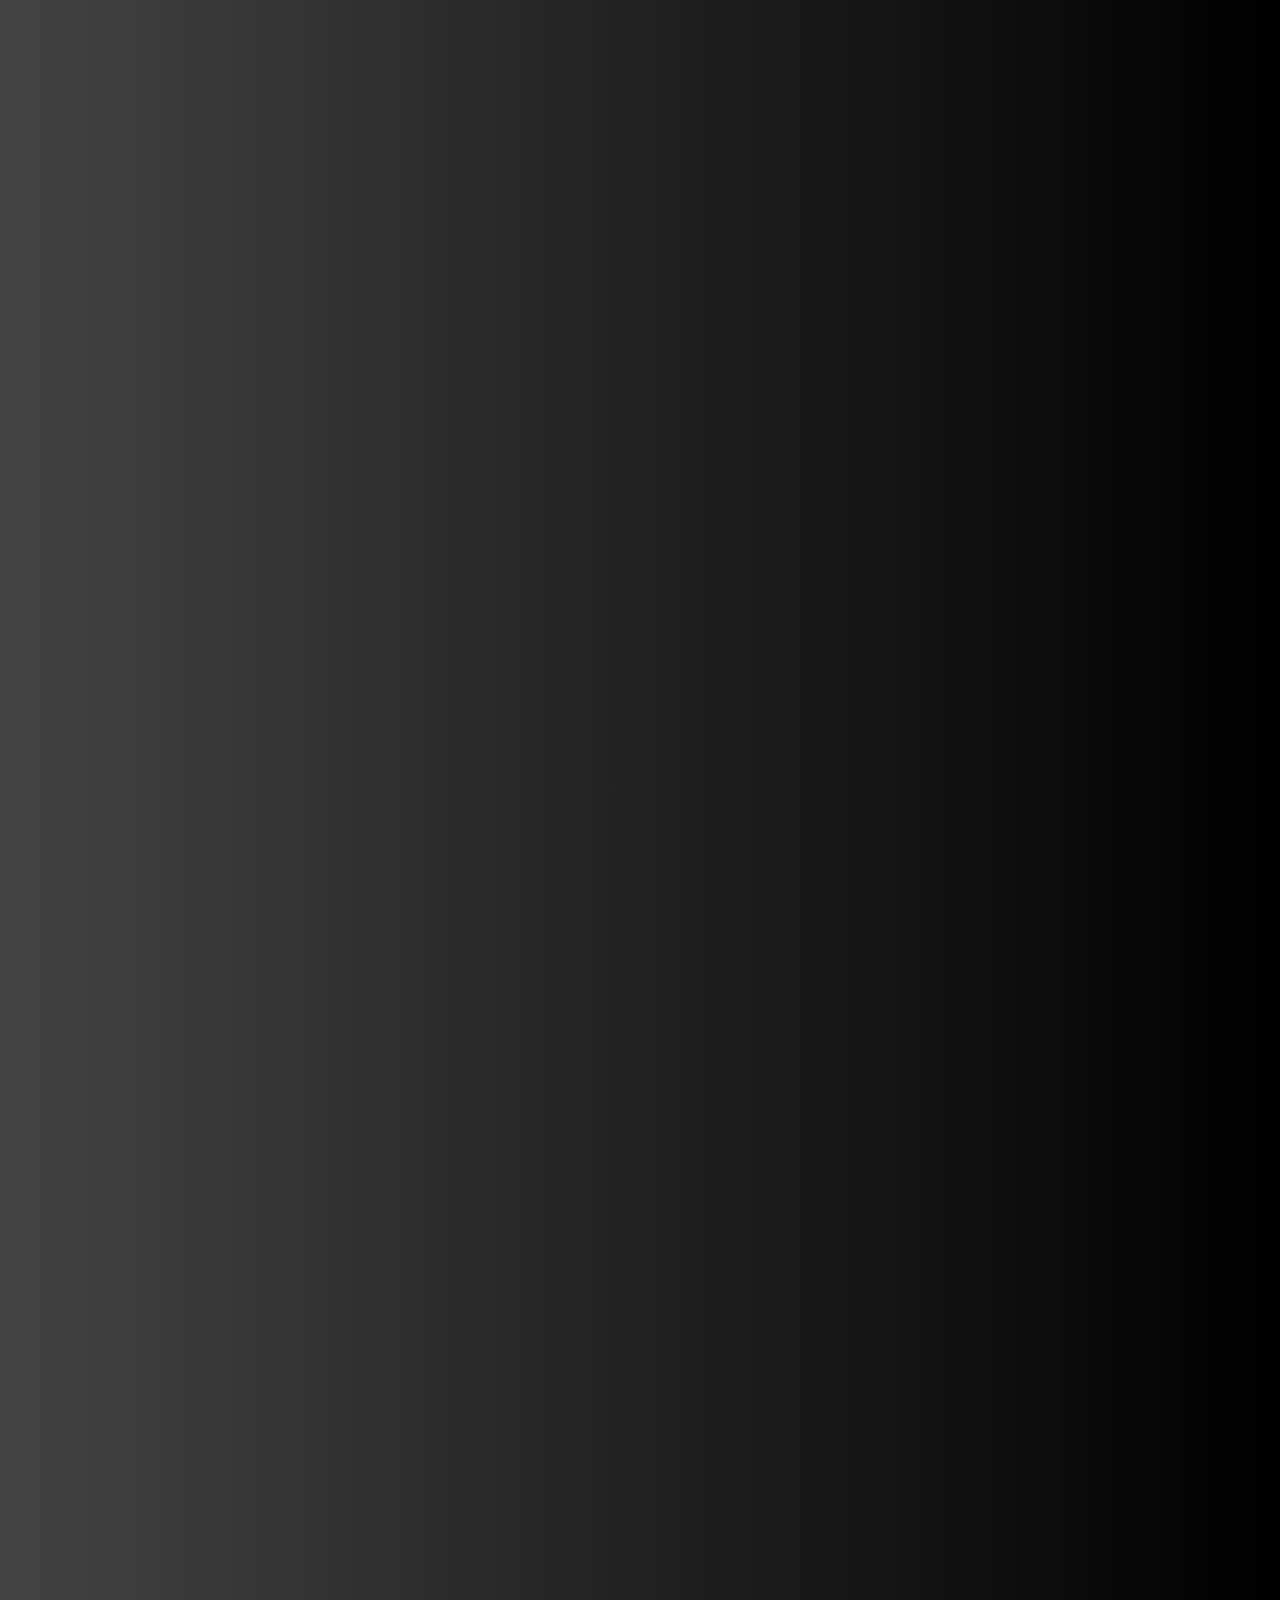
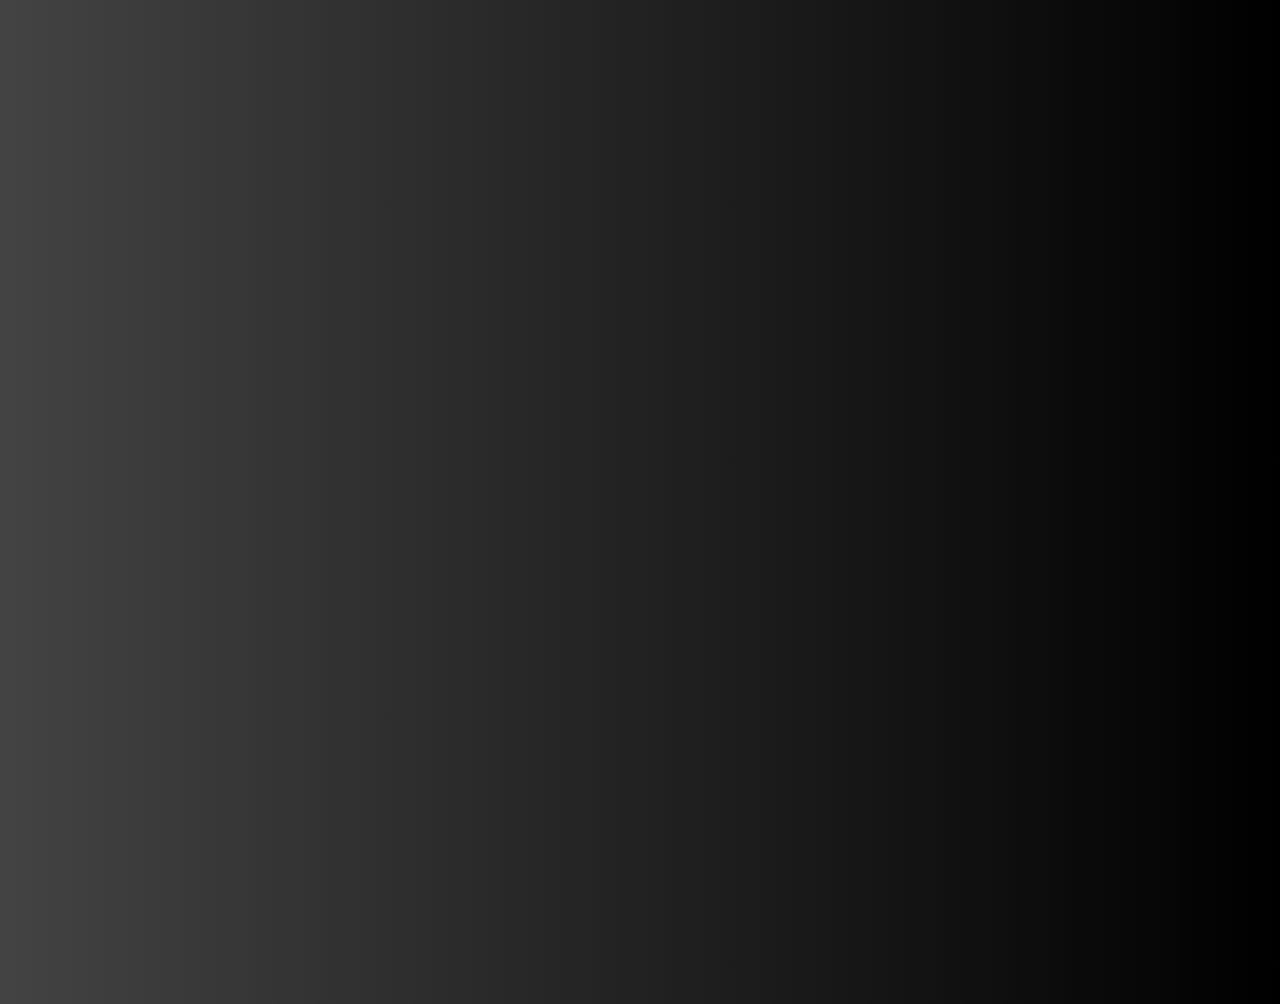
==== commit 4807d61c: "Add files via upload" ====
--- a/index.html
+++ b/index.html
@@ -4,50 +4,39 @@
 	<meta charset="utf-8">
 	<meta name="viewport" content="width=device-width, initial-scale=1.0">
 	<title></title>
-	<link rel="stylesheet" type="text/css" href="style.css">
-	<script defer type="text/javascript" src="java.js"></script>
+
+
+<script type="text/javascript">
+const timestamp = new Date().getTime();
+const metaElement = document.createElement('link');
+metaElement.setAttribute('rel', 'stylesheet');
+metaElement.setAttribute('type', 'text/css');
+metaElement.setAttribute('href', `style.css?v=${timestamp}`);
+const script_tag=document.createElement('script');
+script_tag.setAttribute('defer','')
+script_tag.setAttribute('type','text/javascript')
+script_tag.setAttribute('src',`java.js?v=${timestamp}`)
+const headElement = document.querySelector('head');
+headElement.appendChild(script_tag);
+headElement.appendChild(metaElement);
+	</script>
 </head>
 <body>
 <div class="body"></div>
-<div id="container">
+<div  class="menu_bar" id="container">
 		<div class="img">
 		 <img src="image/OBITO FF 2.jpeg" />
 		 <div class="menu">
 		 	<a class="active" href="#">Android & IOS</a>
 		 	<a href="pc/index.html">PC</a>
-		 	<a href="#">Contact Us</a>
-		 	
+		 	<a href="#">Contact Us</a> 	
 		 </div>
 		 </div>
-
 </div>
-
 <div class="container">
 <div class="pro_container"> 
-
-
-
-<div class="product hidden">
-	<div class="image">
-		<img src="image/p1.jpeg">
-	</div>
-		<li class="features">Features:
-			<p>Drag Headshot</p>
-			<p>One Time Apply</p>
-			<p>Unable To By(By Checking)</p>
-			<p>Fully AI Control</p>
-			<p>100% No Ban Issue(Even Patch)</p>
-			<p>Android & IOS</p>
-		</li>
-		<div class="btn_cont">
-		<a class="btn" href="whatsapp://send?text=Check%20out%20this%20image!&media=%20https%3A%2F%2Fvignesh1521.github.io%2Fproduct%2Fimage%2Fp1.jpeg">Buy Now</a>
 </div>
 </div>
-
-
-
-</div>
-
 </div>
 </body>
-</html>
+</html>